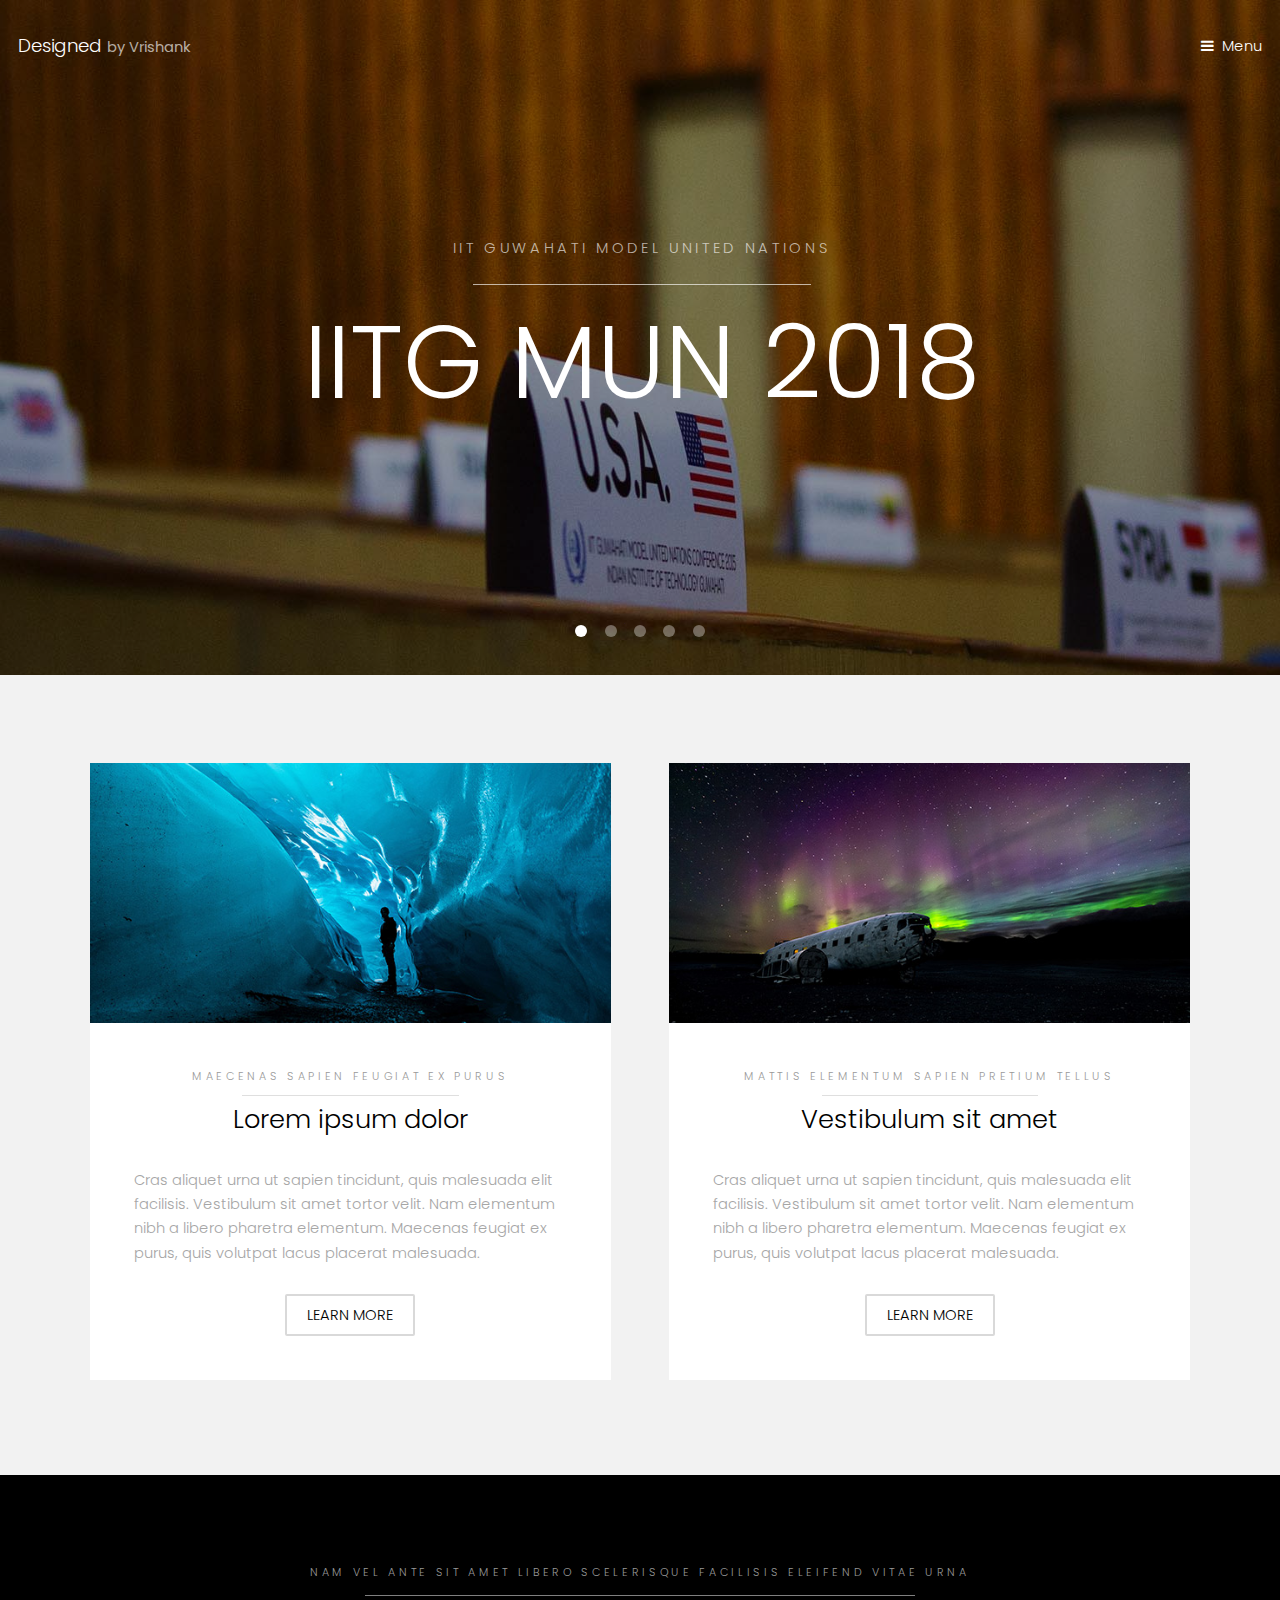
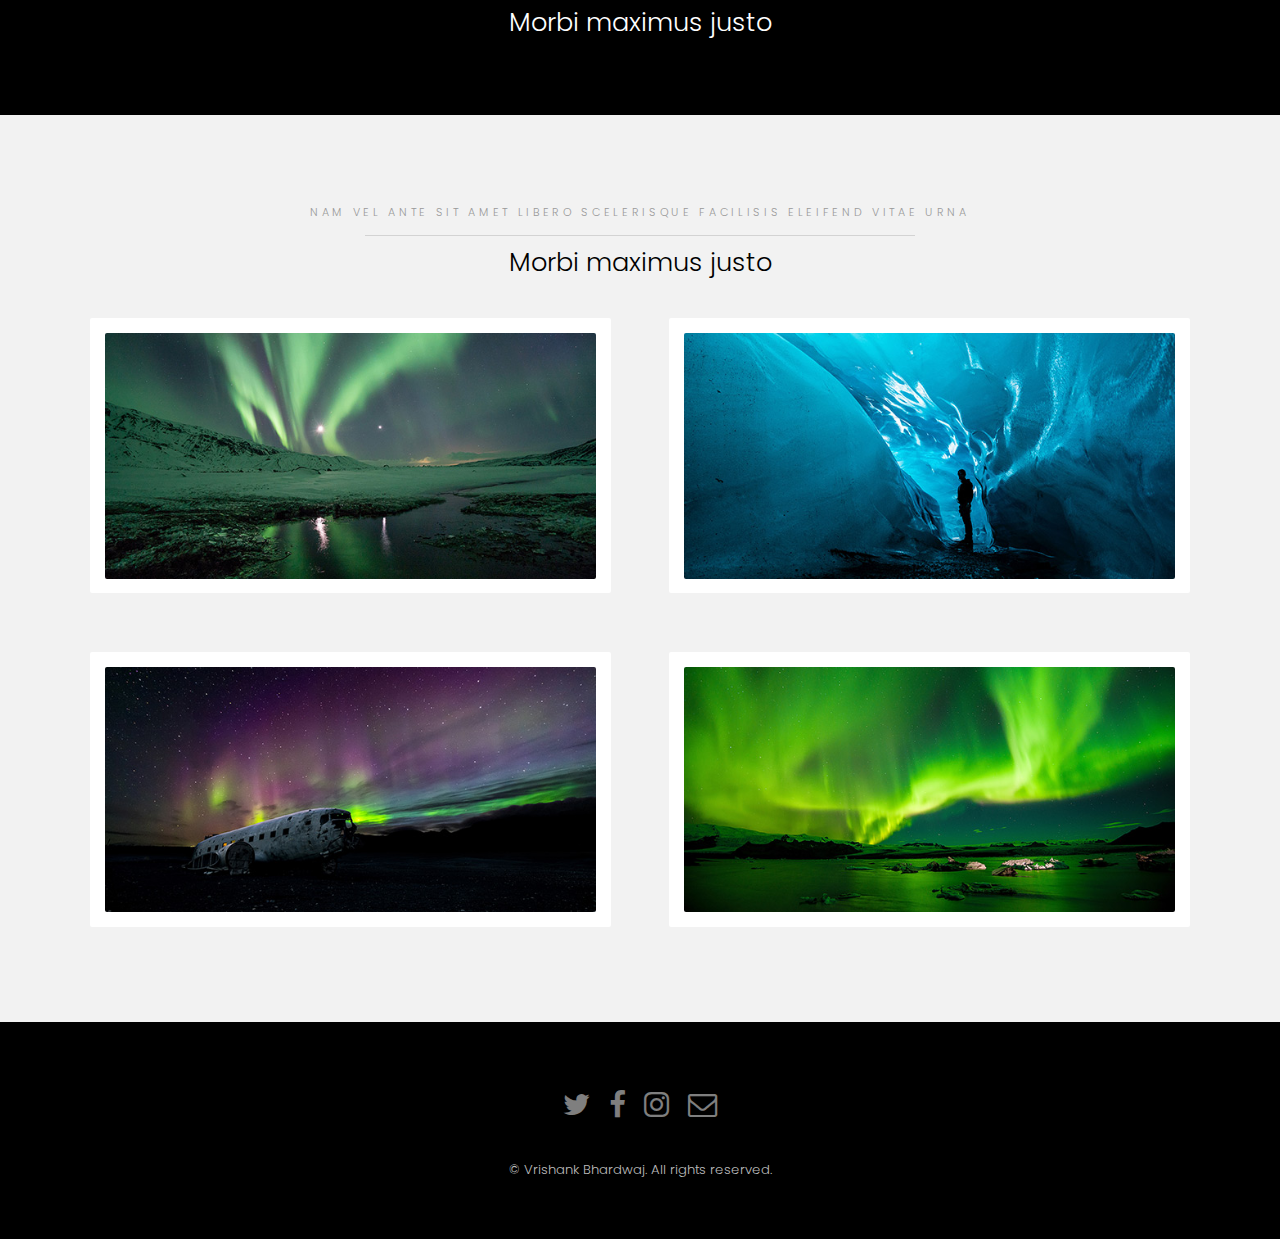
==== index.html @ 45e10567 "Added files" ====
<!DOCTYPE HTML>
<!--
	Hielo by TEMPLATED
	templated.co @templatedco
	Released for free under the Creative Commons Attribution 3.0 license (templated.co/license)
-->
<html>
	<head>
		<title>IITG MUN</title>
		<meta charset="utf-8" />
		<meta name="viewport" content="width=device-width, initial-scale=1" />
		<link rel="stylesheet" href="assets/css/main.css" />
	</head>
	<body>

		<!-- Header -->
			<header id="header" class="alt">
				<div class="logo"><a href="index.html">Designed <span>by Vrishank</span></a></div>
				<a href="#menu">Menu</a>
			</header>

		<!-- Nav -->
			<nav id="menu">
				<ul class="links">
					<li><a href="index.html">Home</a></li>
					<li><a href="generic.html">Generic</a></li>
					<li><a href="elements.html">Elements</a></li>
				</ul>
			</nav>

		<!-- Banner -->
			<section class="banner full">
				<article>
					<img src="images/slide01.jpg" alt="" />
					<div class="inner">
						<header>
							<p>IIT Guwahati Model United Nations</p>
							<h2>IITG MUN 2018</h2>
						</header>
					</div>
				</article>
				<article>
					<img src="images/slide02.jpg" alt="" />
					<div class="inner">
						<header>
							<p>IIT Guwahati Model United Nations</p>
							<h2>IITG MUN 2018</h2>
						</header>
					</div>
				</article>
				<article>
					<img src="images/slide03.jpg"  alt="" />
					<div class="inner">
						<header>
							<p>IIT Guwahati Model United Nations</p>
							<h2>IITG MUN 2018</h2>
						</header>
					</div>
				</article>
				<article>
					<img src="images/slide04.jpg"  alt="" />
					<div class="inner">
						<header>
							<p>IIT Guwahati Model United Nations</p>
							<h2>IITG MUN 2018</h2>
						</header>
					</div>
				</article>
				<article>
					<img src="images/slide05.jpg"  alt="" />
					<div class="inner">
						<header>
							<p>IIT Guwahati Model United Nations</p>
							<h2>IITG MUN 2018</h2>
						</header>
					</div>
				</article>
			</section>

		<!-- One -->
			<section id="one" class="wrapper style2">
				<div class="inner">
					<div class="grid-style">

						<div>
							<div class="box">
								<div class="image fit">
									<img src="images/pic02.jpg" alt="" />
								</div>
								<div class="content">
									<header class="align-center">
										<p>maecenas sapien feugiat ex purus</p>
										<h2>Lorem ipsum dolor</h2>
									</header>
									<p> Cras aliquet urna ut sapien tincidunt, quis malesuada elit facilisis. Vestibulum sit amet tortor velit. Nam elementum nibh a libero pharetra elementum. Maecenas feugiat ex purus, quis volutpat lacus placerat malesuada.</p>
									<footer class="align-center">
										<a href="#" class="button alt">Learn More</a>
									</footer>
								</div>
							</div>
						</div>

						<div>
							<div class="box">
								<div class="image fit">
									<img src="images/pic03.jpg" alt="" />
								</div>
								<div class="content">
									<header class="align-center">
										<p>mattis elementum sapien pretium tellus</p>
										<h2>Vestibulum sit amet</h2>
									</header>
									<p> Cras aliquet urna ut sapien tincidunt, quis malesuada elit facilisis. Vestibulum sit amet tortor velit. Nam elementum nibh a libero pharetra elementum. Maecenas feugiat ex purus, quis volutpat lacus placerat malesuada.</p>
									<footer class="align-center">
										<a href="#" class="button alt">Learn More</a>
									</footer>
								</div>
							</div>
						</div>

					</div>
				</div>
			</section>

		<!-- Two -->
			<section id="two" class="wrapper style3">
				<div class="inner">
					<header class="align-center">
						<p>Nam vel ante sit amet libero scelerisque facilisis eleifend vitae urna</p>
						<h2>Morbi maximus justo</h2>
					</header>
				</div>
			</section>

		<!-- Three -->
			<section id="three" class="wrapper style2">
				<div class="inner">
					<header class="align-center">
						<p class="special">Nam vel ante sit amet libero scelerisque facilisis eleifend vitae urna</p>
						<h2>Morbi maximus justo</h2>
					</header>
					<div class="gallery">
						<div>
							<div class="image fit">
								<a href="#"><img src="images/pic01.jpg" alt="" /></a>
							</div>
						</div>
						<div>
							<div class="image fit">
								<a href="#"><img src="images/pic02.jpg" alt="" /></a>
							</div>
						</div>
						<div>
							<div class="image fit">
								<a href="#"><img src="images/pic03.jpg" alt="" /></a>
							</div>
						</div>
						<div>
							<div class="image fit">
								<a href="#"><img src="images/pic04.jpg" alt="" /></a>
							</div>
						</div>
					</div>
				</div>
			</section>


		<!-- Footer -->
			<footer id="footer">
				<div class="container">
					<ul class="icons">
						<li><a href="#" class="icon fa-twitter"><span class="label">Twitter</span></a></li>
						<li><a href="#" class="icon fa-facebook"><span class="label">Facebook</span></a></li>
						<li><a href="#" class="icon fa-instagram"><span class="label">Instagram</span></a></li>
						<li><a href="#" class="icon fa-envelope-o"><span class="label">Email</span></a></li>
					</ul>
				</div>
				<div class="copyright">
					&copy; Vrishank Bhardwaj. All rights reserved.
				</div>
			</footer>

		<!-- Scripts -->
			<script src="assets/js/jquery.min.js"></script>
			<script src="assets/js/jquery.scrollex.min.js"></script>
			<script src="assets/js/skel.min.js"></script>
			<script src="assets/js/util.js"></script>
			<script src="assets/js/main.js"></script>

	</body>
</html>
---- assets/css/main.css ----
@charset "UTF-8";
@import url(font-awesome.min.css);
@import url("https://fonts.googleapis.com/css?family=Poppins:300,400,500,600,700");

/*
	Hielo by TEMPLATED
	templated.co @templatedco
	Released for free under the Creative Commons Attribution 3.0 license (templated.co/license)
*/

/* Reset */

	html, body, div, span, applet, object, iframe, h1, h2, h3, h4, h5, h6, p, blockquote, pre, a, abbr, acronym, address, big, cite, code, del, dfn, em, img, ins, kbd, q, s, samp, small, strike, strong, sub, sup, tt, var, b, u, i, center, dl, dt, dd, ol, ul, li, fieldset, form, label, legend, table, caption, tbody, tfoot, thead, tr, th, td, article, aside, canvas, details, embed, figure, figcaption, footer, header, hgroup, menu, nav, output, ruby, section, summary, time, mark, audio, video {
		margin: 0;
		padding: 0;
		border: 0;
		font-size: 100%;
		font: inherit;
		vertical-align: baseline;
	}

	article, aside, details, figcaption, figure, footer, header, hgroup, menu, nav, section {
		display: block;
	}

	body {
		line-height: 1;
	}

	ol, ul {
		list-style: none;
	}

	blockquote, q {
		quotes: none;
	}

	blockquote:before, blockquote:after, q:before, q:after {
		content: '';
		content: none;
	}

	table {
		border-collapse: collapse;
		border-spacing: 0;
	}

	body {
		-webkit-text-size-adjust: none;
	}

/* Box Model */

	*, *:before, *:after {
		-moz-box-sizing: border-box;
		-webkit-box-sizing: border-box;
		box-sizing: border-box;
	}

/* Containers */

	.container {
		margin-left: auto;
		margin-right: auto;
	}

	.container.\31 25\25 {
		width: 100%;
		max-width: 100rem;
		min-width: 80rem;
	}

	.container.\37 5\25 {
		width: 60rem;
	}

	.container.\35 0\25 {
		width: 40rem;
	}

	.container.\32 5\25 {
		width: 20rem;
	}

	.container {
		width: 80rem;
	}

	@media screen and (max-width: 1680px) {

		.container.\31 25\25 {
			width: 100%;
			max-width: 100rem;
			min-width: 80rem;
		}

		.container.\37 5\25 {
			width: 60rem;
		}

		.container.\35 0\25 {
			width: 40rem;
		}

		.container.\32 5\25 {
			width: 20rem;
		}

		.container {
			width: 80rem;
		}

	}

	@media screen and (max-width: 1280px) {

		.container.\31 25\25 {
			width: 100%;
			max-width: 81.25rem;
			min-width: 65rem;
		}

		.container.\37 5\25 {
			width: 48.75rem;
		}

		.container.\35 0\25 {
			width: 32.5rem;
		}

		.container.\32 5\25 {
			width: 16.25rem;
		}

		.container {
			width: 65rem;
		}

	}

	@media screen and (max-width: 980px) {

		.container.\31 25\25 {
			width: 100%;
			max-width: 112.5%;
			min-width: 90%;
		}

		.container.\37 5\25 {
			width: 67.5%;
		}

		.container.\35 0\25 {
			width: 45%;
		}

		.container.\32 5\25 {
			width: 22.5%;
		}

		.container {
			width: 90%;
		}

	}

	@media screen and (max-width: 736px) {

		.container.\31 25\25 {
			width: 100%;
			max-width: 112.5%;
			min-width: 90%;
		}

		.container.\37 5\25 {
			width: 67.5%;
		}

		.container.\35 0\25 {
			width: 45%;
		}

		.container.\32 5\25 {
			width: 22.5%;
		}

		.container {
			width: 90% !important;
		}

	}

	@media screen and (max-width: 480px) {

		.container.\31 25\25 {
			width: 100%;
			max-width: 112.5%;
			min-width: 90%;
		}

		.container.\37 5\25 {
			width: 67.5%;
		}

		.container.\35 0\25 {
			width: 45%;
		}

		.container.\32 5\25 {
			width: 22.5%;
		}

		.container {
			width: 90% !important;
		}

	}

/* Grid */

	.row {
		border-bottom: solid 1px transparent;
		-moz-box-sizing: border-box;
		-webkit-box-sizing: border-box;
		box-sizing: border-box;
	}

	.row > * {
		float: left;
		-moz-box-sizing: border-box;
		-webkit-box-sizing: border-box;
		box-sizing: border-box;
	}

	.row:after, .row:before {
		content: '';
		display: block;
		clear: both;
		height: 0;
	}

	.row.uniform > * > :first-child {
		margin-top: 0;
	}

	.row.uniform > * > :last-child {
		margin-bottom: 0;
	}

	.row.\30 \25 > * {
		padding: 0 0 0 0rem;
	}

	.row.\30 \25 {
		margin: 0 0 -1px 0rem;
	}

	.row.uniform.\30 \25 > * {
		padding: 0rem 0 0 0rem;
	}

	.row.uniform.\30 \25 {
		margin: 0rem 0 -1px 0rem;
	}

	.row > * {
		padding: 0 0 0 2rem;
	}

	.row {
		margin: 0 0 -1px -2rem;
	}

	.row.uniform > * {
		padding: 2rem 0 0 2rem;
	}

	.row.uniform {
		margin: -2rem 0 -1px -2rem;
	}

	.row.\32 00\25 > * {
		padding: 0 0 0 4rem;
	}

	.row.\32 00\25 {
		margin: 0 0 -1px -4rem;
	}

	.row.uniform.\32 00\25 > * {
		padding: 4rem 0 0 4rem;
	}

	.row.uniform.\32 00\25 {
		margin: -4rem 0 -1px -4rem;
	}

	.row.\31 50\25 > * {
		padding: 0 0 0 3rem;
	}

	.row.\31 50\25 {
		margin: 0 0 -1px -3rem;
	}

	.row.uniform.\31 50\25 > * {
		padding: 3rem 0 0 3rem;
	}

	.row.uniform.\31 50\25 {
		margin: -3rem 0 -1px -3rem;
	}

	.row.\35 0\25 > * {
		padding: 0 0 0 1rem;
	}

	.row.\35 0\25 {
		margin: 0 0 -1px -1rem;
	}

	.row.uniform.\35 0\25 > * {
		padding: 1rem 0 0 1rem;
	}

	.row.uniform.\35 0\25 {
		margin: -1rem 0 -1px -1rem;
	}

	.row.\32 5\25 > * {
		padding: 0 0 0 0.5rem;
	}

	.row.\32 5\25 {
		margin: 0 0 -1px -0.5rem;
	}

	.row.uniform.\32 5\25 > * {
		padding: 0.5rem 0 0 0.5rem;
	}

	.row.uniform.\32 5\25 {
		margin: -0.5rem 0 -1px -0.5rem;
	}

	.\31 2u, .\31 2u\24 {
		width: 100%;
		clear: none;
		margin-left: 0;
	}

	.\31 1u, .\31 1u\24 {
		width: 91.6666666667%;
		clear: none;
		margin-left: 0;
	}

	.\31 0u, .\31 0u\24 {
		width: 83.3333333333%;
		clear: none;
		margin-left: 0;
	}

	.\39 u, .\39 u\24 {
		width: 75%;
		clear: none;
		margin-left: 0;
	}

	.\38 u, .\38 u\24 {
		width: 66.6666666667%;
		clear: none;
		margin-left: 0;
	}

	.\37 u, .\37 u\24 {
		width: 58.3333333333%;
		clear: none;
		margin-left: 0;
	}

	.\36 u, .\36 u\24 {
		width: 50%;
		clear: none;
		margin-left: 0;
	}

	.\35 u, .\35 u\24 {
		width: 41.6666666667%;
		clear: none;
		margin-left: 0;
	}

	.\34 u, .\34 u\24 {
		width: 33.3333333333%;
		clear: none;
		margin-left: 0;
	}

	.\33 u, .\33 u\24 {
		width: 25%;
		clear: none;
		margin-left: 0;
	}

	.\32 u, .\32 u\24 {
		width: 16.6666666667%;
		clear: none;
		margin-left: 0;
	}

	.\31 u, .\31 u\24 {
		width: 8.3333333333%;
		clear: none;
		margin-left: 0;
	}

	.\31 2u\24 + *,
	.\31 1u\24 + *,
	.\31 0u\24 + *,
	.\39 u\24 + *,
	.\38 u\24 + *,
	.\37 u\24 + *,
	.\36 u\24 + *,
	.\35 u\24 + *,
	.\34 u\24 + *,
	.\33 u\24 + *,
	.\32 u\24 + *,
	.\31 u\24 + * {
		clear: left;
	}

	.\-11u {
		margin-left: 91.66667%;
	}

	.\-10u {
		margin-left: 83.33333%;
	}

	.\-9u {
		margin-left: 75%;
	}

	.\-8u {
		margin-left: 66.66667%;
	}

	.\-7u {
		margin-left: 58.33333%;
	}

	.\-6u {
		margin-left: 50%;
	}

	.\-5u {
		margin-left: 41.66667%;
	}

	.\-4u {
		margin-left: 33.33333%;
	}

	.\-3u {
		margin-left: 25%;
	}

	.\-2u {
		margin-left: 16.66667%;
	}

	.\-1u {
		margin-left: 8.33333%;
	}

	@media screen and (max-width: 1680px) {

		.row > * {
			padding: 0 0 0 2rem;
		}

		.row {
			margin: 0 0 -1px -2rem;
		}

		.row.uniform > * {
			padding: 2rem 0 0 2rem;
		}

		.row.uniform {
			margin: -2rem 0 -1px -2rem;
		}

		.row.\32 00\25 > * {
			padding: 0 0 0 4rem;
		}

		.row.\32 00\25 {
			margin: 0 0 -1px -4rem;
		}

		.row.uniform.\32 00\25 > * {
			padding: 4rem 0 0 4rem;
		}

		.row.uniform.\32 00\25 {
			margin: -4rem 0 -1px -4rem;
		}

		.row.\31 50\25 > * {
			padding: 0 0 0 3rem;
		}

		.row.\31 50\25 {
			margin: 0 0 -1px -3rem;
		}

		.row.uniform.\31 50\25 > * {
			padding: 3rem 0 0 3rem;
		}

		.row.uniform.\31 50\25 {
			margin: -3rem 0 -1px -3rem;
		}

		.row.\35 0\25 > * {
			padding: 0 0 0 1rem;
		}

		.row.\35 0\25 {
			margin: 0 0 -1px -1rem;
		}

		.row.uniform.\35 0\25 > * {
			padding: 1rem 0 0 1rem;
		}

		.row.uniform.\35 0\25 {
			margin: -1rem 0 -1px -1rem;
		}

		.row.\32 5\25 > * {
			padding: 0 0 0 0.5rem;
		}

		.row.\32 5\25 {
			margin: 0 0 -1px -0.5rem;
		}

		.row.uniform.\32 5\25 > * {
			padding: 0.5rem 0 0 0.5rem;
		}

		.row.uniform.\32 5\25 {
			margin: -0.5rem 0 -1px -0.5rem;
		}

		.\31 2u\28xlarge\29, .\31 2u\24\28xlarge\29 {
			width: 100%;
			clear: none;
			margin-left: 0;
		}

		.\31 1u\28xlarge\29, .\31 1u\24\28xlarge\29 {
			width: 91.6666666667%;
			clear: none;
			margin-left: 0;
		}

		.\31 0u\28xlarge\29, .\31 0u\24\28xlarge\29 {
			width: 83.3333333333%;
			clear: none;
			margin-left: 0;
		}

		.\39 u\28xlarge\29, .\39 u\24\28xlarge\29 {
			width: 75%;
			clear: none;
			margin-left: 0;
		}

		.\38 u\28xlarge\29, .\38 u\24\28xlarge\29 {
			width: 66.6666666667%;
			clear: none;
			margin-left: 0;
		}

		.\37 u\28xlarge\29, .\37 u\24\28xlarge\29 {
			width: 58.3333333333%;
			clear: none;
			margin-left: 0;
		}

		.\36 u\28xlarge\29, .\36 u\24\28xlarge\29 {
			width: 50%;
			clear: none;
			margin-left: 0;
		}

		.\35 u\28xlarge\29, .\35 u\24\28xlarge\29 {
			width: 41.6666666667%;
			clear: none;
			margin-left: 0;
		}

		.\34 u\28xlarge\29, .\34 u\24\28xlarge\29 {
			width: 33.3333333333%;
			clear: none;
			margin-left: 0;
		}

		.\33 u\28xlarge\29, .\33 u\24\28xlarge\29 {
			width: 25%;
			clear: none;
			margin-left: 0;
		}

		.\32 u\28xlarge\29, .\32 u\24\28xlarge\29 {
			width: 16.6666666667%;
			clear: none;
			margin-left: 0;
		}

		.\31 u\28xlarge\29, .\31 u\24\28xlarge\29 {
			width: 8.3333333333%;
			clear: none;
			margin-left: 0;
		}

		.\31 2u\24\28xlarge\29 + *,
		.\31 1u\24\28xlarge\29 + *,
		.\31 0u\24\28xlarge\29 + *,
		.\39 u\24\28xlarge\29 + *,
		.\38 u\24\28xlarge\29 + *,
		.\37 u\24\28xlarge\29 + *,
		.\36 u\24\28xlarge\29 + *,
		.\35 u\24\28xlarge\29 + *,
		.\34 u\24\28xlarge\29 + *,
		.\33 u\24\28xlarge\29 + *,
		.\32 u\24\28xlarge\29 + *,
		.\31 u\24\28xlarge\29 + * {
			clear: left;
		}

		.\-11u\28xlarge\29 {
			margin-left: 91.66667%;
		}

		.\-10u\28xlarge\29 {
			margin-left: 83.33333%;
		}

		.\-9u\28xlarge\29 {
			margin-left: 75%;
		}

		.\-8u\28xlarge\29 {
			margin-left: 66.66667%;
		}

		.\-7u\28xlarge\29 {
			margin-left: 58.33333%;
		}

		.\-6u\28xlarge\29 {
			margin-left: 50%;
		}

		.\-5u\28xlarge\29 {
			margin-left: 41.66667%;
		}

		.\-4u\28xlarge\29 {
			margin-left: 33.33333%;
		}

		.\-3u\28xlarge\29 {
			margin-left: 25%;
		}

		.\-2u\28xlarge\29 {
			margin-left: 16.66667%;
		}

		.\-1u\28xlarge\29 {
			margin-left: 8.33333%;
		}

	}

	@media screen and (max-width: 1280px) {

		.row > * {
			padding: 0 0 0 1.5rem;
		}

		.row {
			margin: 0 0 -1px -1.5rem;
		}

		.row.uniform > * {
			padding: 1.5rem 0 0 1.5rem;
		}

		.row.uniform {
			margin: -1.5rem 0 -1px -1.5rem;
		}

		.row.\32 00\25 > * {
			padding: 0 0 0 3rem;
		}

		.row.\32 00\25 {
			margin: 0 0 -1px -3rem;
		}

		.row.uniform.\32 00\25 > * {
			padding: 3rem 0 0 3rem;
		}

		.row.uniform.\32 00\25 {
			margin: -3rem 0 -1px -3rem;
		}

		.row.\31 50\25 > * {
			padding: 0 0 0 2.25rem;
		}

		.row.\31 50\25 {
			margin: 0 0 -1px -2.25rem;
		}

		.row.uniform.\31 50\25 > * {
			padding: 2.25rem 0 0 2.25rem;
		}

		.row.uniform.\31 50\25 {
			margin: -2.25rem 0 -1px -2.25rem;
		}

		.row.\35 0\25 > * {
			padding: 0 0 0 0.75rem;
		}

		.row.\35 0\25 {
			margin: 0 0 -1px -0.75rem;
		}

		.row.uniform.\35 0\25 > * {
			padding: 0.75rem 0 0 0.75rem;
		}

		.row.uniform.\35 0\25 {
			margin: -0.75rem 0 -1px -0.75rem;
		}

		.row.\32 5\25 > * {
			padding: 0 0 0 0.375rem;
		}

		.row.\32 5\25 {
			margin: 0 0 -1px -0.375rem;
		}

		.row.uniform.\32 5\25 > * {
			padding: 0.375rem 0 0 0.375rem;
		}

		.row.uniform.\32 5\25 {
			margin: -0.375rem 0 -1px -0.375rem;
		}

		.\31 2u\28large\29, .\31 2u\24\28large\29 {
			width: 100%;
			clear: none;
			margin-left: 0;
		}

		.\31 1u\28large\29, .\31 1u\24\28large\29 {
			width: 91.6666666667%;
			clear: none;
			margin-left: 0;
		}

		.\31 0u\28large\29, .\31 0u\24\28large\29 {
			width: 83.3333333333%;
			clear: none;
			margin-left: 0;
		}

		.\39 u\28large\29, .\39 u\24\28large\29 {
			width: 75%;
			clear: none;
			margin-left: 0;
		}

		.\38 u\28large\29, .\38 u\24\28large\29 {
			width: 66.6666666667%;
			clear: none;
			margin-left: 0;
		}

		.\37 u\28large\29, .\37 u\24\28large\29 {
			width: 58.3333333333%;
			clear: none;
			margin-left: 0;
		}

		.\36 u\28large\29, .\36 u\24\28large\29 {
			width: 50%;
			clear: none;
			margin-left: 0;
		}

		.\35 u\28large\29, .\35 u\24\28large\29 {
			width: 41.6666666667%;
			clear: none;
			margin-left: 0;
		}

		.\34 u\28large\29, .\34 u\24\28large\29 {
			width: 33.3333333333%;
			clear: none;
			margin-left: 0;
		}

		.\33 u\28large\29, .\33 u\24\28large\29 {
			width: 25%;
			clear: none;
			margin-left: 0;
		}

		.\32 u\28large\29, .\32 u\24\28large\29 {
			width: 16.6666666667%;
			clear: none;
			margin-left: 0;
		}

		.\31 u\28large\29, .\31 u\24\28large\29 {
			width: 8.3333333333%;
			clear: none;
			margin-left: 0;
		}

		.\31 2u\24\28large\29 + *,
		.\31 1u\24\28large\29 + *,
		.\31 0u\24\28large\29 + *,
		.\39 u\24\28large\29 + *,
		.\38 u\24\28large\29 + *,
		.\37 u\24\28large\29 + *,
		.\36 u\24\28large\29 + *,
		.\35 u\24\28large\29 + *,
		.\34 u\24\28large\29 + *,
		.\33 u\24\28large\29 + *,
		.\32 u\24\28large\29 + *,
		.\31 u\24\28large\29 + * {
			clear: left;
		}

		.\-11u\28large\29 {
			margin-left: 91.66667%;
		}

		.\-10u\28large\29 {
			margin-left: 83.33333%;
		}

		.\-9u\28large\29 {
			margin-left: 75%;
		}

		.\-8u\28large\29 {
			margin-left: 66.66667%;
		}

		.\-7u\28large\29 {
			margin-left: 58.33333%;
		}

		.\-6u\28large\29 {
			margin-left: 50%;
		}

		.\-5u\28large\29 {
			margin-left: 41.66667%;
		}

		.\-4u\28large\29 {
			margin-left: 33.33333%;
		}

		.\-3u\28large\29 {
			margin-left: 25%;
		}

		.\-2u\28large\29 {
			margin-left: 16.66667%;
		}

		.\-1u\28large\29 {
			margin-left: 8.33333%;
		}

	}

	@media screen and (max-width: 980px) {

		.row > * {
			padding: 0 0 0 1.5rem;
		}

		.row {
			margin: 0 0 -1px -1.5rem;
		}

		.row.uniform > * {
			padding: 1.5rem 0 0 1.5rem;
		}

		.row.uniform {
			margin: -1.5rem 0 -1px -1.5rem;
		}

		.row.\32 00\25 > * {
			padding: 0 0 0 3rem;
		}

		.row.\32 00\25 {
			margin: 0 0 -1px -3rem;
		}

		.row.uniform.\32 00\25 > * {
			padding: 3rem 0 0 3rem;
		}

		.row.uniform.\32 00\25 {
			margin: -3rem 0 -1px -3rem;
		}

		.row.\31 50\25 > * {
			padding: 0 0 0 2.25rem;
		}

		.row.\31 50\25 {
			margin: 0 0 -1px -2.25rem;
		}

		.row.uniform.\31 50\25 > * {
			padding: 2.25rem 0 0 2.25rem;
		}

		.row.uniform.\31 50\25 {
			margin: -2.25rem 0 -1px -2.25rem;
		}

		.row.\35 0\25 > * {
			padding: 0 0 0 0.75rem;
		}

		.row.\35 0\25 {
			margin: 0 0 -1px -0.75rem;
		}

		.row.uniform.\35 0\25 > * {
			padding: 0.75rem 0 0 0.75rem;
		}

		.row.uniform.\35 0\25 {
			margin: -0.75rem 0 -1px -0.75rem;
		}

		.row.\32 5\25 > * {
			padding: 0 0 0 0.375rem;
		}

		.row.\32 5\25 {
			margin: 0 0 -1px -0.375rem;
		}

		.row.uniform.\32 5\25 > * {
			padding: 0.375rem 0 0 0.375rem;
		}

		.row.uniform.\32 5\25 {
			margin: -0.375rem 0 -1px -0.375rem;
		}

		.\31 2u\28medium\29, .\31 2u\24\28medium\29 {
			width: 100%;
			clear: none;
			margin-left: 0;
		}

		.\31 1u\28medium\29, .\31 1u\24\28medium\29 {
			width: 91.6666666667%;
			clear: none;
			margin-left: 0;
		}

		.\31 0u\28medium\29, .\31 0u\24\28medium\29 {
			width: 83.3333333333%;
			clear: none;
			margin-left: 0;
		}

		.\39 u\28medium\29, .\39 u\24\28medium\29 {
			width: 75%;
			clear: none;
			margin-left: 0;
		}

		.\38 u\28medium\29, .\38 u\24\28medium\29 {
			width: 66.6666666667%;
			clear: none;
			margin-left: 0;
		}

		.\37 u\28medium\29, .\37 u\24\28medium\29 {
			width: 58.3333333333%;
			clear: none;
			margin-left: 0;
		}

		.\36 u\28medium\29, .\36 u\24\28medium\29 {
			width: 50%;
			clear: none;
			margin-left: 0;
		}

		.\35 u\28medium\29, .\35 u\24\28medium\29 {
			width: 41.6666666667%;
			clear: none;
			margin-left: 0;
		}

		.\34 u\28medium\29, .\34 u\24\28medium\29 {
			width: 33.3333333333%;
			clear: none;
			margin-left: 0;
		}

		.\33 u\28medium\29, .\33 u\24\28medium\29 {
			width: 25%;
			clear: none;
			margin-left: 0;
		}

		.\32 u\28medium\29, .\32 u\24\28medium\29 {
			width: 16.6666666667%;
			clear: none;
			margin-left: 0;
		}

		.\31 u\28medium\29, .\31 u\24\28medium\29 {
			width: 8.3333333333%;
			clear: none;
			margin-left: 0;
		}

		.\31 2u\24\28medium\29 + *,
		.\31 1u\24\28medium\29 + *,
		.\31 0u\24\28medium\29 + *,
		.\39 u\24\28medium\29 + *,
		.\38 u\24\28medium\29 + *,
		.\37 u\24\28medium\29 + *,
		.\36 u\24\28medium\29 + *,
		.\35 u\24\28medium\29 + *,
		.\34 u\24\28medium\29 + *,
		.\33 u\24\28medium\29 + *,
		.\32 u\24\28medium\29 + *,
		.\31 u\24\28medium\29 + * {
			clear: left;
		}

		.\-11u\28medium\29 {
			margin-left: 91.66667%;
		}

		.\-10u\28medium\29 {
			margin-left: 83.33333%;
		}

		.\-9u\28medium\29 {
			margin-left: 75%;
		}

		.\-8u\28medium\29 {
			margin-left: 66.66667%;
		}

		.\-7u\28medium\29 {
			margin-left: 58.33333%;
		}

		.\-6u\28medium\29 {
			margin-left: 50%;
		}

		.\-5u\28medium\29 {
			margin-left: 41.66667%;
		}

		.\-4u\28medium\29 {
			margin-left: 33.33333%;
		}

		.\-3u\28medium\29 {
			margin-left: 25%;
		}

		.\-2u\28medium\29 {
			margin-left: 16.66667%;
		}

		.\-1u\28medium\29 {
			margin-left: 8.33333%;
		}

	}

	@media screen and (max-width: 736px) {

		.row > * {
			padding: 0 0 0 1.25rem;
		}

		.row {
			margin: 0 0 -1px -1.25rem;
		}

		.row.uniform > * {
			padding: 1.25rem 0 0 1.25rem;
		}

		.row.uniform {
			margin: -1.25rem 0 -1px -1.25rem;
		}

		.row.\32 00\25 > * {
			padding: 0 0 0 2.5rem;
		}

		.row.\32 00\25 {
			margin: 0 0 -1px -2.5rem;
		}

		.row.uniform.\32 00\25 > * {
			padding: 2.5rem 0 0 2.5rem;
		}

		.row.uniform.\32 00\25 {
			margin: -2.5rem 0 -1px -2.5rem;
		}

		.row.\31 50\25 > * {
			padding: 0 0 0 1.875rem;
		}

		.row.\31 50\25 {
			margin: 0 0 -1px -1.875rem;
		}

		.row.uniform.\31 50\25 > * {
			padding: 1.875rem 0 0 1.875rem;
		}

		.row.uniform.\31 50\25 {
			margin: -1.875rem 0 -1px -1.875rem;
		}

		.row.\35 0\25 > * {
			padding: 0 0 0 0.625rem;
		}

		.row.\35 0\25 {
			margin: 0 0 -1px -0.625rem;
		}

		.row.uniform.\35 0\25 > * {
			padding: 0.625rem 0 0 0.625rem;
		}

		.row.uniform.\35 0\25 {
			margin: -0.625rem 0 -1px -0.625rem;
		}

		.row.\32 5\25 > * {
			padding: 0 0 0 0.3125rem;
		}

		.row.\32 5\25 {
			margin: 0 0 -1px -0.3125rem;
		}

		.row.uniform.\32 5\25 > * {
			padding: 0.3125rem 0 0 0.3125rem;
		}

		.row.uniform.\32 5\25 {
			margin: -0.3125rem 0 -1px -0.3125rem;
		}

		.\31 2u\28small\29, .\31 2u\24\28small\29 {
			width: 100%;
			clear: none;
			margin-left: 0;
		}

		.\31 1u\28small\29, .\31 1u\24\28small\29 {
			width: 91.6666666667%;
			clear: none;
			margin-left: 0;
		}

		.\31 0u\28small\29, .\31 0u\24\28small\29 {
			width: 83.3333333333%;
			clear: none;
			margin-left: 0;
		}

		.\39 u\28small\29, .\39 u\24\28small\29 {
			width: 75%;
			clear: none;
			margin-left: 0;
		}

		.\38 u\28small\29, .\38 u\24\28small\29 {
			width: 66.6666666667%;
			clear: none;
			margin-left: 0;
		}

		.\37 u\28small\29, .\37 u\24\28small\29 {
			width: 58.3333333333%;
			clear: none;
			margin-left: 0;
		}

		.\36 u\28small\29, .\36 u\24\28small\29 {
			width: 50%;
			clear: none;
			margin-left: 0;
		}

		.\35 u\28small\29, .\35 u\24\28small\29 {
			width: 41.6666666667%;
			clear: none;
			margin-left: 0;
		}

		.\34 u\28small\29, .\34 u\24\28small\29 {
			width: 33.3333333333%;
			clear: none;
			margin-left: 0;
		}

		.\33 u\28small\29, .\33 u\24\28small\29 {
			width: 25%;
			clear: none;
			margin-left: 0;
		}

		.\32 u\28small\29, .\32 u\24\28small\29 {
			width: 16.6666666667%;
			clear: none;
			margin-left: 0;
		}

		.\31 u\28small\29, .\31 u\24\28small\29 {
			width: 8.3333333333%;
			clear: none;
			margin-left: 0;
		}

		.\31 2u\24\28small\29 + *,
		.\31 1u\24\28small\29 + *,
		.\31 0u\24\28small\29 + *,
		.\39 u\24\28small\29 + *,
		.\38 u\24\28small\29 + *,
		.\37 u\24\28small\29 + *,
		.\36 u\24\28small\29 + *,
		.\35 u\24\28small\29 + *,
		.\34 u\24\28small\29 + *,
		.\33 u\24\28small\29 + *,
		.\32 u\24\28small\29 + *,
		.\31 u\24\28small\29 + * {
			clear: left;
		}

		.\-11u\28small\29 {
			margin-left: 91.66667%;
		}

		.\-10u\28small\29 {
			margin-left: 83.33333%;
		}

		.\-9u\28small\29 {
			margin-left: 75%;
		}

		.\-8u\28small\29 {
			margin-left: 66.66667%;
		}

		.\-7u\28small\29 {
			margin-left: 58.33333%;
		}

		.\-6u\28small\29 {
			margin-left: 50%;
		}

		.\-5u\28small\29 {
			margin-left: 41.66667%;
		}

		.\-4u\28small\29 {
			margin-left: 33.33333%;
		}

		.\-3u\28small\29 {
			margin-left: 25%;
		}

		.\-2u\28small\29 {
			margin-left: 16.66667%;
		}

		.\-1u\28small\29 {
			margin-left: 8.33333%;
		}

	}

	@media screen and (max-width: 480px) {

		.row > * {
			padding: 0 0 0 1.25rem;
		}

		.row {
			margin: 0 0 -1px -1.25rem;
		}

		.row.uniform > * {
			padding: 1.25rem 0 0 1.25rem;
		}

		.row.uniform {
			margin: -1.25rem 0 -1px -1.25rem;
		}

		.row.\32 00\25 > * {
			padding: 0 0 0 2.5rem;
		}

		.row.\32 00\25 {
			margin: 0 0 -1px -2.5rem;
		}

		.row.uniform.\32 00\25 > * {
			padding: 2.5rem 0 0 2.5rem;
		}

		.row.uniform.\32 00\25 {
			margin: -2.5rem 0 -1px -2.5rem;
		}

		.row.\31 50\25 > * {
			padding: 0 0 0 1.875rem;
		}

		.row.\31 50\25 {
			margin: 0 0 -1px -1.875rem;
		}

		.row.uniform.\31 50\25 > * {
			padding: 1.875rem 0 0 1.875rem;
		}

		.row.uniform.\31 50\25 {
			margin: -1.875rem 0 -1px -1.875rem;
		}

		.row.\35 0\25 > * {
			padding: 0 0 0 0.625rem;
		}

		.row.\35 0\25 {
			margin: 0 0 -1px -0.625rem;
		}

		.row.uniform.\35 0\25 > * {
			padding: 0.625rem 0 0 0.625rem;
		}

		.row.uniform.\35 0\25 {
			margin: -0.625rem 0 -1px -0.625rem;
		}

		.row.\32 5\25 > * {
			padding: 0 0 0 0.3125rem;
		}

		.row.\32 5\25 {
			margin: 0 0 -1px -0.3125rem;
		}

		.row.uniform.\32 5\25 > * {
			padding: 0.3125rem 0 0 0.3125rem;
		}

		.row.uniform.\32 5\25 {
			margin: -0.3125rem 0 -1px -0.3125rem;
		}

		.\31 2u\28xsmall\29, .\31 2u\24\28xsmall\29 {
			width: 100%;
			clear: none;
			margin-left: 0;
		}

		.\31 1u\28xsmall\29, .\31 1u\24\28xsmall\29 {
			width: 91.6666666667%;
			clear: none;
			margin-left: 0;
		}

		.\31 0u\28xsmall\29, .\31 0u\24\28xsmall\29 {
			width: 83.3333333333%;
			clear: none;
			margin-left: 0;
		}

		.\39 u\28xsmall\29, .\39 u\24\28xsmall\29 {
			width: 75%;
			clear: none;
			margin-left: 0;
		}

		.\38 u\28xsmall\29, .\38 u\24\28xsmall\29 {
			width: 66.6666666667%;
			clear: none;
			margin-left: 0;
		}

		.\37 u\28xsmall\29, .\37 u\24\28xsmall\29 {
			width: 58.3333333333%;
			clear: none;
			margin-left: 0;
		}

		.\36 u\28xsmall\29, .\36 u\24\28xsmall\29 {
			width: 50%;
			clear: none;
			margin-left: 0;
		}

		.\35 u\28xsmall\29, .\35 u\24\28xsmall\29 {
			width: 41.6666666667%;
			clear: none;
			margin-left: 0;
		}

		.\34 u\28xsmall\29, .\34 u\24\28xsmall\29 {
			width: 33.3333333333%;
			clear: none;
			margin-left: 0;
		}

		.\33 u\28xsmall\29, .\33 u\24\28xsmall\29 {
			width: 25%;
			clear: none;
			margin-left: 0;
		}

		.\32 u\28xsmall\29, .\32 u\24\28xsmall\29 {
			width: 16.6666666667%;
			clear: none;
			margin-left: 0;
		}

		.\31 u\28xsmall\29, .\31 u\24\28xsmall\29 {
			width: 8.3333333333%;
			clear: none;
			margin-left: 0;
		}

		.\31 2u\24\28xsmall\29 + *,
		.\31 1u\24\28xsmall\29 + *,
		.\31 0u\24\28xsmall\29 + *,
		.\39 u\24\28xsmall\29 + *,
		.\38 u\24\28xsmall\29 + *,
		.\37 u\24\28xsmall\29 + *,
		.\36 u\24\28xsmall\29 + *,
		.\35 u\24\28xsmall\29 + *,
		.\34 u\24\28xsmall\29 + *,
		.\33 u\24\28xsmall\29 + *,
		.\32 u\24\28xsmall\29 + *,
		.\31 u\24\28xsmall\29 + * {
			clear: left;
		}

		.\-11u\28xsmall\29 {
			margin-left: 91.66667%;
		}

		.\-10u\28xsmall\29 {
			margin-left: 83.33333%;
		}

		.\-9u\28xsmall\29 {
			margin-left: 75%;
		}

		.\-8u\28xsmall\29 {
			margin-left: 66.66667%;
		}

		.\-7u\28xsmall\29 {
			margin-left: 58.33333%;
		}

		.\-6u\28xsmall\29 {
			margin-left: 50%;
		}

		.\-5u\28xsmall\29 {
			margin-left: 41.66667%;
		}

		.\-4u\28xsmall\29 {
			margin-left: 33.33333%;
		}

		.\-3u\28xsmall\29 {
			margin-left: 25%;
		}

		.\-2u\28xsmall\29 {
			margin-left: 16.66667%;
		}

		.\-1u\28xsmall\29 {
			margin-left: 8.33333%;
		}

	}

/* Basic */

	@-ms-viewport {
		width: device-width;
	}

	body {
		-ms-overflow-style: scrollbar;
	}

	@media screen and (max-width: 480px) {

		html, body {
			min-width: 320px;
		}

	}

	body {
		background: #fff;
	}

		body.is-loading *, body.is-loading *:before, body.is-loading *:after {
			-moz-animation: none !important;
			-webkit-animation: none !important;
			-ms-animation: none !important;
			animation: none !important;
			-moz-transition: none !important;
			-webkit-transition: none !important;
			-ms-transition: none !important;
			transition: none !important;
		}

/* Type */

	html {
		font-size: 13pt;
	}

		@media screen and (max-width: 1680px) {

			html {
				font-size: 11pt;
			}

		}

		@media screen and (max-width: 1280px) {

			html {
				font-size: 11pt;
			}

		}

		@media screen and (max-width: 980px) {

			html {
				font-size: 12pt;
			}

		}

		@media screen and (max-width: 736px) {

			html {
				font-size: 12pt;
			}

		}

		@media screen and (max-width: 480px) {

			html {
				font-size: 12pt;
			}

		}

	body {
		background-color: #fff;
		color: #444;
	}

	body, input, select, textarea {
		font-family: "Poppins", sans-serif;
		font-weight: 300;
		font-size: 1rem;
		line-height: 1.65;
	}

	a {
		text-decoration: underline;
	}

		a:hover {
			text-decoration: none;
		}

	strong, b {
		font-weight: 600;
	}

	em, i {
		font-style: italic;
	}

	p {
		margin: 0 0 2rem 0;
	}

		p.special {
			text-transform: uppercase;
			font-size: .75rem;
			font-weight: 300;
			margin: 0 0 .5rem 0;
			padding: 0 0 1rem 0;
			letter-spacing: .25rem;
		}

			p.special:after {
				content: '';
				position: absolute;
				margin: auto;
				right: 0;
				bottom: 0;
				left: 0;
				width: 50%;
				height: 1px;
				background-color: rgba(0, 0, 0, 0.125);
			}

	h1, h2, h3, h4, h5, h6 {
		font-weight: 300;
		line-height: 1.5;
		margin: 0 0 1rem 0;
	}

		h1 a, h2 a, h3 a, h4 a, h5 a, h6 a {
			color: inherit;
			text-decoration: none;
		}

	h2 {
		font-size: 1.75rem;
	}

	h3 {
		font-size: 1.35rem;
	}

	h4 {
		font-size: 1.1rem;
	}

	h5 {
		font-size: 0.9rem;
	}

	h6 {
		font-size: 0.7rem;
	}

	sub {
		font-size: 0.8rem;
		position: relative;
		top: 0.5rem;
	}

	sup {
		font-size: 0.8rem;
		position: relative;
		top: -0.5rem;
	}

	blockquote {
		border-left: solid 4px;
		font-style: italic;
		margin: 0 0 2rem 0;
		padding: 0.5rem 0 0.5rem 2rem;
	}

	code {
		border-radius: 2px;
		border: solid 1px;
		font-family: "Courier New", monospace;
		font-size: 0.9rem;
		margin: 0 0.25rem;
		padding: 0.25rem 0.65rem;
	}

	pre {
		-webkit-overflow-scrolling: touch;
		font-family: "Courier New", monospace;
		font-size: 0.9rem;
		margin: 0 0 2rem 0;
	}

		pre code {
			display: block;
			line-height: 1.75;
			padding: 1rem 1.5rem;
			overflow-x: auto;
		}

	hr {
		border: 0;
		border-bottom: solid 1px;
		margin: 2rem 0;
	}

		hr.major {
			margin: 3rem 0;
		}

	.align-left {
		text-align: left;
	}

	.align-center {
		text-align: center;
	}

	.align-right {
		text-align: right;
	}

	input, select, textarea {
		color: #555;
	}

	a {
		color: #8a4680;
	}

	strong, b {
		color: #555;
	}

	h1, h2, h3, h4, h5, h6 {
		color: #555;
	}

	blockquote {
		border-left-color: rgba(144, 144, 144, 0.25);
	}

	code {
		background: rgba(144, 144, 144, 0.075);
		border-color: rgba(144, 144, 144, 0.25);
	}

	hr {
		border-bottom-color: rgba(144, 144, 144, 0.25);
	}

/* Box */

	.box {
		margin-bottom: 2rem;
		background: #FFF;
	}

		.box .image.fit {
			margin: 0;
			border-radius: 0;
		}

			.box .image.fit img {
				border-radius: 0;
			}

		.box header h2 {
			margin-bottom: 2rem;
		}

		.box header p {
			text-transform: uppercase;
			font-size: .75rem;
			font-weight: 300;
			margin: 0 0 .25rem 0;
			padding: 0 0 .75rem 0;
			letter-spacing: .25rem;
		}

			.box header p:after {
				content: '';
				position: absolute;
				margin: auto;
				right: 0;
				bottom: 0;
				left: 0;
				width: 50%;
				height: 1px;
				background-color: rgba(0, 0, 0, 0.125);
			}

		.box .content {
			padding: 3rem;
		}

		.box > :last-child,
		.box > :last-child > :last-child,
		.box > :last-child > :last-child > :last-child {
			margin-bottom: 0;
		}

		.box.alt {
			border: 0;
			border-radius: 0;
			padding: 0;
		}

		@media screen and (max-width: 736px) {

			.box .content {
				padding: 2rem;
			}

		}

	.box {
		border-color: rgba(144, 144, 144, 0.25);
	}

/* Button */

	input[type="submit"],
	input[type="reset"],
	input[type="button"],
	button,
	.button {
		-moz-appearance: none;
		-webkit-appearance: none;
		-ms-appearance: none;
		appearance: none;
		-moz-transition: background-color 0.2s ease-in-out, color 0.2s ease-in-out;
		-webkit-transition: background-color 0.2s ease-in-out, color 0.2s ease-in-out;
		-ms-transition: background-color 0.2s ease-in-out, color 0.2s ease-in-out;
		transition: background-color 0.2s ease-in-out, color 0.2s ease-in-out;
		border-radius: 2px;
		border: 0;
		cursor: pointer;
		display: inline-block;
		font-weight: 300;
		height: 2.85rem;
		line-height: 2.95rem;
		padding: 0 1.5rem;
		text-align: center;
		text-decoration: none;
		text-transform: uppercase;
		white-space: nowrap;
	}

		input[type="submit"].icon,
		input[type="reset"].icon,
		input[type="button"].icon,
		button.icon,
		.button.icon {
			padding-left: 1.35rem;
		}

			input[type="submit"].icon:before,
			input[type="reset"].icon:before,
			input[type="button"].icon:before,
			button.icon:before,
			.button.icon:before {
				margin-right: 0.5rem;
			}

		input[type="submit"].fit,
		input[type="reset"].fit,
		input[type="button"].fit,
		button.fit,
		.button.fit {
			display: block;
			margin: 0 0 1rem 0;
			width: 100%;
		}

		input[type="submit"].small,
		input[type="reset"].small,
		input[type="button"].small,
		button.small,
		.button.small {
			font-size: 0.8rem;
		}

		input[type="submit"].big,
		input[type="reset"].big,
		input[type="button"].big,
		button.big,
		.button.big {
			font-size: 1.35rem;
		}

		input[type="submit"].disabled, input[type="submit"]:disabled,
		input[type="reset"].disabled,
		input[type="reset"]:disabled,
		input[type="button"].disabled,
		input[type="button"]:disabled,
		button.disabled,
		button:disabled,
		.button.disabled,
		.button:disabled {
			-moz-pointer-events: none;
			-webkit-pointer-events: none;
			-ms-pointer-events: none;
			pointer-events: none;
			opacity: 0.25;
		}

		@media screen and (max-width: 480px) {

			input[type="submit"],
			input[type="reset"],
			input[type="button"],
			button,
			.button {
				padding: 0;
				width: 100%;
			}

		}

	input[type="submit"],
	input[type="reset"],
	input[type="button"],
	button,
	.button {
		background-color: #f2f2f2;
		color: #000 !important;
	}

		input[type="submit"]:hover,
		input[type="reset"]:hover,
		input[type="button"]:hover,
		button:hover,
		.button:hover {
			background-color: white;
		}

		input[type="submit"]:active,
		input[type="reset"]:active,
		input[type="button"]:active,
		button:active,
		.button:active {
			background-color: #e5e5e5;
		}

		input[type="submit"].alt,
		input[type="reset"].alt,
		input[type="button"].alt,
		button.alt,
		.button.alt {
			background-color: transparent;
			box-shadow: inset 0 0 0 2px rgba(144, 144, 144, 0.25);
			color: #555 !important;
		}

			input[type="submit"].alt:hover,
			input[type="reset"].alt:hover,
			input[type="button"].alt:hover,
			button.alt:hover,
			.button.alt:hover {
				background-color: rgba(144, 144, 144, 0.075);
			}

			input[type="submit"].alt:active,
			input[type="reset"].alt:active,
			input[type="button"].alt:active,
			button.alt:active,
			.button.alt:active {
				background-color: rgba(144, 144, 144, 0.2);
			}

			input[type="submit"].alt.icon:before,
			input[type="reset"].alt.icon:before,
			input[type="button"].alt.icon:before,
			button.alt.icon:before,
			.button.alt.icon:before {
				color: #bbb;
			}

		input[type="submit"].special,
		input[type="reset"].special,
		input[type="button"].special,
		button.special,
		.button.special {
			background-color: #8a4680;
			color: #ffffff !important;
		}

			input[type="submit"].special:hover,
			input[type="reset"].special:hover,
			input[type="button"].special:hover,
			button.special:hover,
			.button.special:hover {
				background-color: #9b4f90;
			}

			input[type="submit"].special:active,
			input[type="reset"].special:active,
			input[type="button"].special:active,
			button.special:active,
			.button.special:active {
				background-color: #793d70;
			}

/* Form */

	form {
		margin: 0 0 2rem 0;
	}

	label {
		display: block;
		font-size: 0.9rem;
		font-weight: 700;
		margin: 0 0 1rem 0;
	}

	input[type="text"],
	input[type="password"],
	input[type="email"],
	select,
	textarea {
		-moz-appearance: none;
		-webkit-appearance: none;
		-ms-appearance: none;
		appearance: none;
		border-radius: 2px;
		border: none;
		border: solid 1px;
		color: inherit;
		display: block;
		outline: 0;
		padding: 0 1rem;
		text-decoration: none;
		width: 100%;
	}

		input[type="text"]:invalid,
		input[type="password"]:invalid,
		input[type="email"]:invalid,
		select:invalid,
		textarea:invalid {
			box-shadow: none;
		}

	.select-wrapper {
		text-decoration: none;
		display: block;
		position: relative;
	}

		.select-wrapper:before {
			-moz-osx-font-smoothing: grayscale;
			-webkit-font-smoothing: antialiased;
			font-family: FontAwesome;
			font-style: normal;
			font-weight: normal;
			text-transform: none !important;
		}

		.select-wrapper:before {
			content: '\f078';
			display: block;
			height: 2.75rem;
			line-height: 2.75rem;
			pointer-events: none;
			position: absolute;
			right: 0;
			text-align: center;
			top: 0;
			width: 2.75rem;
		}

		.select-wrapper select::-ms-expand {
			display: none;
		}

	input[type="text"],
	input[type="password"],
	input[type="email"],
	select {
		height: 2.75rem;
	}

	textarea {
		padding: 0.75rem 1rem;
	}

	input[type="checkbox"],
	input[type="radio"] {
		-moz-appearance: none;
		-webkit-appearance: none;
		-ms-appearance: none;
		appearance: none;
		display: block;
		float: left;
		margin-right: -2rem;
		opacity: 0;
		width: 1rem;
		z-index: -1;
	}

		input[type="checkbox"] + label,
		input[type="radio"] + label {
			text-decoration: none;
			cursor: pointer;
			display: inline-block;
			font-size: 1rem;
			font-weight: 400;
			padding-left: 2.4rem;
			padding-right: 0.75rem;
			position: relative;
		}

			input[type="checkbox"] + label:before,
			input[type="radio"] + label:before {
				-moz-osx-font-smoothing: grayscale;
				-webkit-font-smoothing: antialiased;
				font-family: FontAwesome;
				font-style: normal;
				font-weight: normal;
				text-transform: none !important;
			}

			input[type="checkbox"] + label:before,
			input[type="radio"] + label:before {
				border-radius: 2px;
				border: solid 1px;
				content: '';
				display: inline-block;
				height: 1.65rem;
				left: 0;
				line-height: 1.58125rem;
				position: absolute;
				text-align: center;
				top: 0;
				width: 1.65rem;
			}

		input[type="checkbox"]:checked + label:before,
		input[type="radio"]:checked + label:before {
			content: '\f00c';
		}

	input[type="checkbox"] + label:before {
		border-radius: 2px;
	}

	input[type="radio"] + label:before {
		border-radius: 100%;
	}

	::-webkit-input-placeholder {
		opacity: 1.0;
	}

	:-moz-placeholder {
		opacity: 1.0;
	}

	::-moz-placeholder {
		opacity: 1.0;
	}

	:-ms-input-placeholder {
		opacity: 1.0;
	}

	.formerize-placeholder {
		opacity: 1.0;
	}

	label {
		color: #555;
	}

	input[type="text"],
	input[type="password"],
	input[type="email"],
	select,
	textarea {
		background: rgba(144, 144, 144, 0.075);
		border-color: rgba(144, 144, 144, 0.25);
	}

		input[type="text"]:focus,
		input[type="password"]:focus,
		input[type="email"]:focus,
		select:focus,
		textarea:focus {
			border-color: #8a4680;
			box-shadow: 0 0 0 1px #8a4680;
		}

	.select-wrapper:before {
		color: rgba(144, 144, 144, 0.25);
	}

	input[type="checkbox"] + label,
	input[type="radio"] + label {
		color: #444;
	}

		input[type="checkbox"] + label:before,
		input[type="radio"] + label:before {
			background: rgba(144, 144, 144, 0.075);
			border-color: rgba(144, 144, 144, 0.25);
		}

	input[type="checkbox"]:checked + label:before,
	input[type="radio"]:checked + label:before {
		background-color: #8a4680;
		border-color: #8a4680;
		color: #ffffff;
	}

	input[type="checkbox"]:focus + label:before,
	input[type="radio"]:focus + label:before {
		border-color: #8a4680;
		box-shadow: 0 0 0 1px #8a4680;
	}

	::-webkit-input-placeholder {
		color: #bbb !important;
	}

	:-moz-placeholder {
		color: #bbb !important;
	}

	::-moz-placeholder {
		color: #bbb !important;
	}

	:-ms-input-placeholder {
		color: #bbb !important;
	}

	.formerize-placeholder {
		color: #bbb !important;
	}

/* Icon */

	.icon {
		text-decoration: none;
		border-bottom: none;
		position: relative;
	}

		.icon:before {
			-moz-osx-font-smoothing: grayscale;
			-webkit-font-smoothing: antialiased;
			font-family: FontAwesome;
			font-style: normal;
			font-weight: normal;
			text-transform: none !important;
		}

		.icon > .label {
			display: none;
		}

/* Image */

	.image {
		border-radius: 2px;
		border: 0;
		display: inline-block;
		position: relative;
	}

		.image img {
			border-radius: 2px;
			display: block;
		}

		.image.left, .image.right {
			max-width: 40%;
		}

			.image.left img, .image.right img {
				width: 100%;
			}

		.image.left {
			float: left;
			margin: 0 1.5rem 1rem 0;
			top: 0.25rem;
		}

		.image.right {
			float: right;
			margin: 0 0 1rem 1.5rem;
			top: 0.25rem;
		}

		.image.fit {
			display: block;
			margin: 0 0 2rem 0;
			width: 100%;
		}

			.image.fit img {
				width: 100%;
			}

		.image.main {
			display: block;
			margin: 0 0 3rem 0;
			width: 100%;
		}

			.image.main img {
				width: 100%;
			}

/* List */

	ol {
		list-style: decimal;
		margin: 0 0 2rem 0;
		padding-left: 1.25rem;
	}

		ol li {
			padding-left: 0.25rem;
		}

	ul {
		list-style: disc;
		margin: 0 0 2rem 0;
		padding-left: 1rem;
	}

		ul li {
			padding-left: 0.5rem;
		}

		ul.alt {
			list-style: none;
			padding-left: 0;
		}

			ul.alt li {
				border-top: solid 1px;
				padding: 0.5rem 0;
			}

				ul.alt li:first-child {
					border-top: 0;
					padding-top: 0;
				}

		ul.icons {
			cursor: default;
			list-style: none;
			padding-left: 0;
		}

			ul.icons li {
				display: inline-block;
				padding: 0 1rem 0 0;
			}

				ul.icons li:last-child {
					padding-right: 0;
				}

				ul.icons li .icon:before {
					font-size: 2rem;
				}

		ul.actions {
			cursor: default;
			list-style: none;
			padding-left: 0;
		}

			ul.actions li {
				display: inline-block;
				padding: 0 1rem 0 0;
				vertical-align: middle;
			}

				ul.actions li:last-child {
					padding-right: 0;
				}

			ul.actions.small li {
				padding: 0 0.5rem 0 0;
			}

			ul.actions.vertical li {
				display: block;
				padding: 1rem 0 0 0;
			}

				ul.actions.vertical li:first-child {
					padding-top: 0;
				}

				ul.actions.vertical li > * {
					margin-bottom: 0;
				}

			ul.actions.vertical.small li {
				padding: 0.5rem 0 0 0;
			}

				ul.actions.vertical.small li:first-child {
					padding-top: 0;
				}

			ul.actions.fit {
				display: table;
				margin-left: -1rem;
				padding: 0;
				table-layout: fixed;
				width: calc(100% + 1rem);
			}

				ul.actions.fit li {
					display: table-cell;
					padding: 0 0 0 1rem;
				}

					ul.actions.fit li > * {
						margin-bottom: 0;
					}

				ul.actions.fit.small {
					margin-left: -0.5rem;
					width: calc(100% + 0.5rem);
				}

					ul.actions.fit.small li {
						padding: 0 0 0 0.5rem;
					}

			@media screen and (max-width: 480px) {

				ul.actions {
					margin: 0 0 2rem 0;
				}

					ul.actions li {
						padding: 1rem 0 0 0;
						display: block;
						text-align: center;
						width: 100%;
					}

						ul.actions li:first-child {
							padding-top: 0;
						}

						ul.actions li > * {
							width: 100%;
							margin: 0 !important;
						}

							ul.actions li > *.icon:before {
								margin-left: -2rem;
							}

					ul.actions.small li {
						padding: 0.5rem 0 0 0;
					}

						ul.actions.small li:first-child {
							padding-top: 0;
						}

			}

	dl {
		margin: 0 0 2rem 0;
	}

		dl dt {
			display: block;
			font-weight: 700;
			margin: 0 0 1rem 0;
		}

		dl dd {
			margin-left: 2rem;
		}

	ul.alt li {
		border-top-color: rgba(144, 144, 144, 0.25);
	}

/* Section/Article */

	section.special, article.special {
		text-align: center;
	}

	header p {
		position: relative;
		margin: 0 0 1.5rem 0;
	}

	header h2 + p {
		font-size: 1.25rem;
		margin-top: -1rem;
	}

	header h3 + p {
		font-size: 1.1rem;
		margin-top: -0.8rem;
	}

	header h4 + p,
	header h5 + p,
	header h6 + p {
		font-size: 0.9rem;
		margin-top: -0.6rem;
	}

	header p {
		color: #bbb;
	}

/* Table */

	.table-wrapper {
		-webkit-overflow-scrolling: touch;
		overflow-x: auto;
	}

	table {
		margin: 0 0 2rem 0;
		width: 100%;
	}

		table tbody tr {
			border: solid 1px;
			border-left: 0;
			border-right: 0;
		}

		table td {
			padding: 0.75rem 0.75rem;
		}

		table th {
			font-size: 0.9rem;
			font-weight: 700;
			padding: 0 0.75rem 0.75rem 0.75rem;
			text-align: left;
		}

		table thead {
			border-bottom: solid 2px;
		}

		table tfoot {
			border-top: solid 2px;
		}

		table.alt {
			border-collapse: separate;
		}

			table.alt tbody tr td {
				border: solid 1px;
				border-left-width: 0;
				border-top-width: 0;
			}

				table.alt tbody tr td:first-child {
					border-left-width: 1px;
				}

			table.alt tbody tr:first-child td {
				border-top-width: 1px;
			}

			table.alt thead {
				border-bottom: 0;
			}

			table.alt tfoot {
				border-top: 0;
			}

	table tbody tr {
		border-color: rgba(144, 144, 144, 0.25);
	}

		table tbody tr:nth-child(2n + 1) {
			background-color: rgba(144, 144, 144, 0.075);
		}

	table th {
		color: #555;
	}

	table thead {
		border-bottom-color: rgba(144, 144, 144, 0.25);
	}

	table tfoot {
		border-top-color: rgba(144, 144, 144, 0.25);
	}

	table.alt tbody tr td {
		border-color: rgba(144, 144, 144, 0.25);
	}

/* Wrapper */

	.wrapper {
		padding: 6rem 0 4rem 0 ;
		position: relative;
		margin: 0;
	}

		.wrapper > .inner {
			margin: 0 auto;
			width: 80rem;
		}

		.wrapper.style1 {
			background-color: #8a4680;
			color: #e2d1df;
		}

			.wrapper.style1 input, .wrapper.style1 select, .wrapper.style1 textarea {
				color: #ffffff;
			}

			.wrapper.style1 a {
				color: #ffffff;
			}

			.wrapper.style1 strong, .wrapper.style1 b {
				color: #ffffff;
			}

			.wrapper.style1 h1, .wrapper.style1 h2, .wrapper.style1 h3, .wrapper.style1 h4, .wrapper.style1 h5, .wrapper.style1 h6 {
				color: #ffffff;
			}

			.wrapper.style1 blockquote {
				border-left-color: rgba(255, 255, 255, 0.25);
			}

			.wrapper.style1 code {
				background: rgba(255, 255, 255, 0.075);
				border-color: rgba(255, 255, 255, 0.25);
			}

			.wrapper.style1 hr {
				border-bottom-color: rgba(255, 255, 255, 0.25);
			}

			.wrapper.style1 .box {
				border-color: rgba(255, 255, 255, 0.25);
			}

			.wrapper.style1 input[type="submit"],
			.wrapper.style1 input[type="reset"],
			.wrapper.style1 input[type="button"],
			.wrapper.style1 button,
			.wrapper.style1 .button {
				background-color: #f2f2f2;
				color: #000 !important;
			}

				.wrapper.style1 input[type="submit"]:hover,
				.wrapper.style1 input[type="reset"]:hover,
				.wrapper.style1 input[type="button"]:hover,
				.wrapper.style1 button:hover,
				.wrapper.style1 .button:hover {
					background-color: white;
				}

				.wrapper.style1 input[type="submit"]:active,
				.wrapper.style1 input[type="reset"]:active,
				.wrapper.style1 input[type="button"]:active,
				.wrapper.style1 button:active,
				.wrapper.style1 .button:active {
					background-color: #e5e5e5;
				}

				.wrapper.style1 input[type="submit"].alt,
				.wrapper.style1 input[type="reset"].alt,
				.wrapper.style1 input[type="button"].alt,
				.wrapper.style1 button.alt,
				.wrapper.style1 .button.alt {
					background-color: transparent;
					box-shadow: inset 0 0 0 2px rgba(255, 255, 255, 0.25);
					color: #ffffff !important;
				}

					.wrapper.style1 input[type="submit"].alt:hover,
					.wrapper.style1 input[type="reset"].alt:hover,
					.wrapper.style1 input[type="button"].alt:hover,
					.wrapper.style1 button.alt:hover,
					.wrapper.style1 .button.alt:hover {
						background-color: rgba(255, 255, 255, 0.075);
					}

					.wrapper.style1 input[type="submit"].alt:active,
					.wrapper.style1 input[type="reset"].alt:active,
					.wrapper.style1 input[type="button"].alt:active,
					.wrapper.style1 button.alt:active,
					.wrapper.style1 .button.alt:active {
						background-color: rgba(255, 255, 255, 0.2);
					}

					.wrapper.style1 input[type="submit"].alt.icon:before,
					.wrapper.style1 input[type="reset"].alt.icon:before,
					.wrapper.style1 input[type="button"].alt.icon:before,
					.wrapper.style1 button.alt.icon:before,
					.wrapper.style1 .button.alt.icon:before {
						color: #d0b5cc;
					}

				.wrapper.style1 input[type="submit"].special,
				.wrapper.style1 input[type="reset"].special,
				.wrapper.style1 input[type="button"].special,
				.wrapper.style1 button.special,
				.wrapper.style1 .button.special {
					background-color: #ffffff;
					color: #8a4680 !important;
				}

			.wrapper.style1 label {
				color: #ffffff;
			}

			.wrapper.style1 input[type="text"],
			.wrapper.style1 input[type="password"],
			.wrapper.style1 input[type="email"],
			.wrapper.style1 select,
			.wrapper.style1 textarea {
				background: rgba(255, 255, 255, 0.075);
				border-color: rgba(255, 255, 255, 0.25);
			}

				.wrapper.style1 input[type="text"]:focus,
				.wrapper.style1 input[type="password"]:focus,
				.wrapper.style1 input[type="email"]:focus,
				.wrapper.style1 select:focus,
				.wrapper.style1 textarea:focus {
					border-color: #ffffff;
					box-shadow: 0 0 0 1px #ffffff;
				}

			.wrapper.style1 .select-wrapper:before {
				color: rgba(255, 255, 255, 0.25);
			}

			.wrapper.style1 input[type="checkbox"] + label,
			.wrapper.style1 input[type="radio"] + label {
				color: #e2d1df;
			}

				.wrapper.style1 input[type="checkbox"] + label:before,
				.wrapper.style1 input[type="radio"] + label:before {
					background: rgba(255, 255, 255, 0.075);
					border-color: rgba(255, 255, 255, 0.25);
				}

			.wrapper.style1 input[type="checkbox"]:checked + label:before,
			.wrapper.style1 input[type="radio"]:checked + label:before {
				background-color: #ffffff;
				border-color: #ffffff;
				color: #8a4680;
			}

			.wrapper.style1 input[type="checkbox"]:focus + label:before,
			.wrapper.style1 input[type="radio"]:focus + label:before {
				border-color: #ffffff;
				box-shadow: 0 0 0 1px #ffffff;
			}

			.wrapper.style1 ::-webkit-input-placeholder {
				color: #d0b5cc !important;
			}

			.wrapper.style1 :-moz-placeholder {
				color: #d0b5cc !important;
			}

			.wrapper.style1 ::-moz-placeholder {
				color: #d0b5cc !important;
			}

			.wrapper.style1 :-ms-input-placeholder {
				color: #d0b5cc !important;
			}

			.wrapper.style1 .formerize-placeholder {
				color: #d0b5cc !important;
			}

			.wrapper.style1 ul.alt li {
				border-top-color: rgba(255, 255, 255, 0.25);
			}

			.wrapper.style1 header p {
				color: #d0b5cc;
			}

			.wrapper.style1 table tbody tr {
				border-color: rgba(255, 255, 255, 0.25);
			}

				.wrapper.style1 table tbody tr:nth-child(2n + 1) {
					background-color: rgba(255, 255, 255, 0.075);
				}

			.wrapper.style1 table th {
				color: #ffffff;
			}

			.wrapper.style1 table thead {
				border-bottom-color: rgba(255, 255, 255, 0.25);
			}

			.wrapper.style1 table tfoot {
				border-top-color: rgba(255, 255, 255, 0.25);
			}

			.wrapper.style1 table.alt tbody tr td {
				border-color: rgba(255, 255, 255, 0.25);
			}

		.wrapper.style2 {
			background-color: #f2f2f2;
			color: #a6a6a6;
		}

			.wrapper.style2 input, .wrapper.style2 select, .wrapper.style2 textarea {
				color: #000;
			}

			.wrapper.style2 a {
				color: #8a4680;
			}

			.wrapper.style2 strong, .wrapper.style2 b {
				color: #000;
			}

			.wrapper.style2 h1, .wrapper.style2 h2, .wrapper.style2 h3, .wrapper.style2 h4, .wrapper.style2 h5, .wrapper.style2 h6 {
				color: #000;
			}

			.wrapper.style2 blockquote {
				border-left-color: rgba(0, 0, 0, 0.15);
			}

			.wrapper.style2 code {
				background: rgba(0, 0, 0, 0.075);
				border-color: rgba(0, 0, 0, 0.15);
			}

			.wrapper.style2 hr {
				border-bottom-color: rgba(0, 0, 0, 0.15);
			}

			.wrapper.style2 .box {
				border-color: rgba(0, 0, 0, 0.15);
			}

			.wrapper.style2 input[type="submit"],
			.wrapper.style2 input[type="reset"],
			.wrapper.style2 input[type="button"],
			.wrapper.style2 button,
			.wrapper.style2 .button {
				background-color: #000;
				color: #f2f2f2 !important;
			}

				.wrapper.style2 input[type="submit"].alt,
				.wrapper.style2 input[type="reset"].alt,
				.wrapper.style2 input[type="button"].alt,
				.wrapper.style2 button.alt,
				.wrapper.style2 .button.alt {
					background-color: transparent;
					box-shadow: inset 0 0 0 2px rgba(0, 0, 0, 0.15);
					color: #000 !important;
				}

					.wrapper.style2 input[type="submit"].alt:hover,
					.wrapper.style2 input[type="reset"].alt:hover,
					.wrapper.style2 input[type="button"].alt:hover,
					.wrapper.style2 button.alt:hover,
					.wrapper.style2 .button.alt:hover {
						background-color: rgba(0, 0, 0, 0.075);
					}

					.wrapper.style2 input[type="submit"].alt:active,
					.wrapper.style2 input[type="reset"].alt:active,
					.wrapper.style2 input[type="button"].alt:active,
					.wrapper.style2 button.alt:active,
					.wrapper.style2 .button.alt:active {
						background-color: rgba(0, 0, 0, 0.2);
					}

					.wrapper.style2 input[type="submit"].alt.icon:before,
					.wrapper.style2 input[type="reset"].alt.icon:before,
					.wrapper.style2 input[type="button"].alt.icon:before,
					.wrapper.style2 button.alt.icon:before,
					.wrapper.style2 .button.alt.icon:before {
						color: #999999;
					}

				.wrapper.style2 input[type="submit"].special,
				.wrapper.style2 input[type="reset"].special,
				.wrapper.style2 input[type="button"].special,
				.wrapper.style2 button.special,
				.wrapper.style2 .button.special {
					background-color: #8a4680;
					color: #ffffff !important;
				}

					.wrapper.style2 input[type="submit"].special:hover,
					.wrapper.style2 input[type="reset"].special:hover,
					.wrapper.style2 input[type="button"].special:hover,
					.wrapper.style2 button.special:hover,
					.wrapper.style2 .button.special:hover {
						background-color: #9b4f90;
					}

					.wrapper.style2 input[type="submit"].special:active,
					.wrapper.style2 input[type="reset"].special:active,
					.wrapper.style2 input[type="button"].special:active,
					.wrapper.style2 button.special:active,
					.wrapper.style2 .button.special:active {
						background-color: #793d70;
					}

			.wrapper.style2 label {
				color: #000;
			}

			.wrapper.style2 input[type="text"],
			.wrapper.style2 input[type="password"],
			.wrapper.style2 input[type="email"],
			.wrapper.style2 select,
			.wrapper.style2 textarea {
				background: rgba(0, 0, 0, 0.075);
				border-color: rgba(0, 0, 0, 0.15);
			}

				.wrapper.style2 input[type="text"]:focus,
				.wrapper.style2 input[type="password"]:focus,
				.wrapper.style2 input[type="email"]:focus,
				.wrapper.style2 select:focus,
				.wrapper.style2 textarea:focus {
					border-color: #8a4680;
					box-shadow: 0 0 0 1px #8a4680;
				}

			.wrapper.style2 .select-wrapper:before {
				color: rgba(0, 0, 0, 0.15);
			}

			.wrapper.style2 input[type="checkbox"] + label,
			.wrapper.style2 input[type="radio"] + label {
				color: #a6a6a6;
			}

				.wrapper.style2 input[type="checkbox"] + label:before,
				.wrapper.style2 input[type="radio"] + label:before {
					background: rgba(0, 0, 0, 0.075);
					border-color: rgba(0, 0, 0, 0.15);
				}

			.wrapper.style2 input[type="checkbox"]:checked + label:before,
			.wrapper.style2 input[type="radio"]:checked + label:before {
				background-color: #8a4680;
				border-color: #8a4680;
				color: #ffffff;
			}

			.wrapper.style2 input[type="checkbox"]:focus + label:before,
			.wrapper.style2 input[type="radio"]:focus + label:before {
				border-color: #8a4680;
				box-shadow: 0 0 0 1px #8a4680;
			}

			.wrapper.style2 ::-webkit-input-placeholder {
				color: #999999 !important;
			}

			.wrapper.style2 :-moz-placeholder {
				color: #999999 !important;
			}

			.wrapper.style2 ::-moz-placeholder {
				color: #999999 !important;
			}

			.wrapper.style2 :-ms-input-placeholder {
				color: #999999 !important;
			}

			.wrapper.style2 .formerize-placeholder {
				color: #999999 !important;
			}

			.wrapper.style2 ul.alt li {
				border-top-color: rgba(0, 0, 0, 0.15);
			}

			.wrapper.style2 header p {
				color: #999999;
			}

			.wrapper.style2 table tbody tr {
				border-color: rgba(0, 0, 0, 0.15);
			}

				.wrapper.style2 table tbody tr:nth-child(2n + 1) {
					background-color: rgba(0, 0, 0, 0.075);
				}

			.wrapper.style2 table th {
				color: #000;
			}

			.wrapper.style2 table thead {
				border-bottom-color: rgba(0, 0, 0, 0.15);
			}

			.wrapper.style2 table tfoot {
				border-top-color: rgba(0, 0, 0, 0.15);
			}

			.wrapper.style2 table.alt tbody tr td {
				border-color: rgba(0, 0, 0, 0.15);
			}

		.wrapper.style3 {
			background-color: #000;
			color: #bfbfbf;
			background-image: url(../../images/bg.jpg);
			background-size: cover;
			background-attachment: fixed;
			background-position: center;
			position: relative;
		}

			.wrapper.style3 input, .wrapper.style3 select, .wrapper.style3 textarea {
				color: #ffffff;
			}

			.wrapper.style3 a {
				color: #8a4680;
			}

			.wrapper.style3 strong, .wrapper.style3 b {
				color: #ffffff;
			}

			.wrapper.style3 h1, .wrapper.style3 h2, .wrapper.style3 h3, .wrapper.style3 h4, .wrapper.style3 h5, .wrapper.style3 h6 {
				color: #ffffff;
			}

			.wrapper.style3 blockquote {
				border-left-color: rgba(255, 255, 255, 0.25);
			}

			.wrapper.style3 code {
				background: rgba(255, 255, 255, 0.075);
				border-color: rgba(255, 255, 255, 0.25);
			}

			.wrapper.style3 hr {
				border-bottom-color: rgba(255, 255, 255, 0.25);
			}

			.wrapper.style3 .box {
				border-color: rgba(255, 255, 255, 0.25);
			}

			.wrapper.style3 input[type="submit"],
			.wrapper.style3 input[type="reset"],
			.wrapper.style3 input[type="button"],
			.wrapper.style3 button,
			.wrapper.style3 .button {
				background-color: #f2f2f2;
				color: #000 !important;
			}

				.wrapper.style3 input[type="submit"]:hover,
				.wrapper.style3 input[type="reset"]:hover,
				.wrapper.style3 input[type="button"]:hover,
				.wrapper.style3 button:hover,
				.wrapper.style3 .button:hover {
					background-color: white;
				}

				.wrapper.style3 input[type="submit"]:active,
				.wrapper.style3 input[type="reset"]:active,
				.wrapper.style3 input[type="button"]:active,
				.wrapper.style3 button:active,
				.wrapper.style3 .button:active {
					background-color: #e5e5e5;
				}

				.wrapper.style3 input[type="submit"].alt,
				.wrapper.style3 input[type="reset"].alt,
				.wrapper.style3 input[type="button"].alt,
				.wrapper.style3 button.alt,
				.wrapper.style3 .button.alt {
					background-color: transparent;
					box-shadow: inset 0 0 0 2px rgba(255, 255, 255, 0.25);
					color: #ffffff !important;
				}

					.wrapper.style3 input[type="submit"].alt:hover,
					.wrapper.style3 input[type="reset"].alt:hover,
					.wrapper.style3 input[type="button"].alt:hover,
					.wrapper.style3 button.alt:hover,
					.wrapper.style3 .button.alt:hover {
						background-color: rgba(255, 255, 255, 0.075);
					}

					.wrapper.style3 input[type="submit"].alt:active,
					.wrapper.style3 input[type="reset"].alt:active,
					.wrapper.style3 input[type="button"].alt:active,
					.wrapper.style3 button.alt:active,
					.wrapper.style3 .button.alt:active {
						background-color: rgba(255, 255, 255, 0.2);
					}

					.wrapper.style3 input[type="submit"].alt.icon:before,
					.wrapper.style3 input[type="reset"].alt.icon:before,
					.wrapper.style3 input[type="button"].alt.icon:before,
					.wrapper.style3 button.alt.icon:before,
					.wrapper.style3 .button.alt.icon:before {
						color: #999999;
					}

				.wrapper.style3 input[type="submit"].special,
				.wrapper.style3 input[type="reset"].special,
				.wrapper.style3 input[type="button"].special,
				.wrapper.style3 button.special,
				.wrapper.style3 .button.special {
					background-color: #8a4680;
					color: #ffffff !important;
				}

					.wrapper.style3 input[type="submit"].special:hover,
					.wrapper.style3 input[type="reset"].special:hover,
					.wrapper.style3 input[type="button"].special:hover,
					.wrapper.style3 button.special:hover,
					.wrapper.style3 .button.special:hover {
						background-color: #9b4f90;
					}

					.wrapper.style3 input[type="submit"].special:active,
					.wrapper.style3 input[type="reset"].special:active,
					.wrapper.style3 input[type="button"].special:active,
					.wrapper.style3 button.special:active,
					.wrapper.style3 .button.special:active {
						background-color: #793d70;
					}

			.wrapper.style3 label {
				color: #ffffff;
			}

			.wrapper.style3 input[type="text"],
			.wrapper.style3 input[type="password"],
			.wrapper.style3 input[type="email"],
			.wrapper.style3 select,
			.wrapper.style3 textarea {
				background: rgba(255, 255, 255, 0.075);
				border-color: rgba(255, 255, 255, 0.25);
			}

				.wrapper.style3 input[type="text"]:focus,
				.wrapper.style3 input[type="password"]:focus,
				.wrapper.style3 input[type="email"]:focus,
				.wrapper.style3 select:focus,
				.wrapper.style3 textarea:focus {
					border-color: #8a4680;
					box-shadow: 0 0 0 1px #8a4680;
				}

			.wrapper.style3 .select-wrapper:before {
				color: rgba(255, 255, 255, 0.25);
			}

			.wrapper.style3 input[type="checkbox"] + label,
			.wrapper.style3 input[type="radio"] + label {
				color: #bfbfbf;
			}

				.wrapper.style3 input[type="checkbox"] + label:before,
				.wrapper.style3 input[type="radio"] + label:before {
					background: rgba(255, 255, 255, 0.075);
					border-color: rgba(255, 255, 255, 0.25);
				}

			.wrapper.style3 input[type="checkbox"]:checked + label:before,
			.wrapper.style3 input[type="radio"]:checked + label:before {
				background-color: #8a4680;
				border-color: #8a4680;
				color: #ffffff;
			}

			.wrapper.style3 input[type="checkbox"]:focus + label:before,
			.wrapper.style3 input[type="radio"]:focus + label:before {
				border-color: #8a4680;
				box-shadow: 0 0 0 1px #8a4680;
			}

			.wrapper.style3 ::-webkit-input-placeholder {
				color: #999999 !important;
			}

			.wrapper.style3 :-moz-placeholder {
				color: #999999 !important;
			}

			.wrapper.style3 ::-moz-placeholder {
				color: #999999 !important;
			}

			.wrapper.style3 :-ms-input-placeholder {
				color: #999999 !important;
			}

			.wrapper.style3 .formerize-placeholder {
				color: #999999 !important;
			}

			.wrapper.style3 ul.alt li {
				border-top-color: rgba(255, 255, 255, 0.25);
			}

			.wrapper.style3 header p {
				color: #999999;
			}

			.wrapper.style3 table tbody tr {
				border-color: rgba(255, 255, 255, 0.25);
			}

				.wrapper.style3 table tbody tr:nth-child(2n + 1) {
					background-color: rgba(255, 255, 255, 0.075);
				}

			.wrapper.style3 table th {
				color: #ffffff;
			}

			.wrapper.style3 table thead {
				border-bottom-color: rgba(255, 255, 255, 0.25);
			}

			.wrapper.style3 table tfoot {
				border-top-color: rgba(255, 255, 255, 0.25);
			}

			.wrapper.style3 table.alt tbody tr td {
				border-color: rgba(255, 255, 255, 0.25);
			}

			.wrapper.style3 .inner {
				position: relative;
				z-index: 2;
			}

			.wrapper.style3 p {
				text-transform: uppercase;
				font-size: .75rem;
				font-weight: 300;
				margin: 0 0 .5rem 0;
				padding: 0 0 1rem 0;
				letter-spacing: .25rem;
			}

				.wrapper.style3 p:after {
					content: '';
					position: absolute;
					margin: auto;
					right: 0;
					bottom: 0;
					left: 0;
					width: 50%;
					height: 1px;
					background-color: rgba(255, 255, 255, 0.5);
				}

			.wrapper.style3:before {
				-moz-transition: opacity 3s ease;
				-webkit-transition: opacity 3s ease;
				-ms-transition: opacity 3s ease;
				transition: opacity 3s ease;
				-moz-transition-delay: 1.25s;
				-webkit-transition-delay: 1.25s;
				-ms-transition-delay: 1.25s;
				transition-delay: 1.25s;
				content: '';
				display: block;
				background-color: rgba(0, 0, 0, 0.95);
				height: 100%;
				left: 0;
				opacity: 0.75;
				position: absolute;
				top: 0;
				width: 100%;
				z-index: 1;
			}

		@media screen and (max-width: 1280px) {

			.wrapper > .inner {
				width: 75rem;
			}

		}

		@media screen and (max-width: 980px) {

			.wrapper > .inner {
				width: 90%;
			}

			.wrapper.style3 {
				background-attachment: scroll;
			}

		}

		@media screen and (max-width: 736px) {

			.wrapper {
				padding: 3rem 0 1rem 0 ;
			}

		}

/* Flexgrid */

	.grid-style {
		width: 100%;
		margin: 0 0 2.5rem 0;
		display: -moz-flex;
		display: -webkit-flex;
		display: -ms-flex;
		display: flex;
		-moz-flex-wrap: wrap;
		-webkit-flex-wrap: wrap;
		-ms-flex-wrap: wrap;
		flex-wrap: wrap;
		-moz-align-items: stretch;
		-webkit-align-items: stretch;
		-ms-align-items: stretch;
		align-items: stretch;
	}

		.grid-style > * {
			-moz-flex-shrink: 1;
			-webkit-flex-shrink: 1;
			-ms-flex-shrink: 1;
			flex-shrink: 1;
			-moz-flex-grow: 0;
			-webkit-flex-grow: 0;
			-ms-flex-grow: 0;
			flex-grow: 0;
		}

		.grid-style > * {
			width: 50%;
		}

		.grid-style > * {
			padding: 2rem;
			width: calc(50% + 2rem);
		}

		.grid-style > :nth-child(-n + 2) {
			padding-top: 0;
		}

		.grid-style > :nth-last-child(-n + 2) {
			padding-bottom: 0;
		}

		.grid-style > :nth-child(2n + 1) {
			padding-left: 0;
		}

		.grid-style > :nth-child(2n) {
			padding-right: 0;
		}

		.grid-style > :nth-child(2n + 1),
		.grid-style > :nth-child(2n) {
			width: calc(50% + 0rem);
		}

		.grid-style .box {
			margin: 0;
		}

		@media screen and (max-width: 980px) {

			.grid-style > * {
				width: 100%;
			}

			.grid-style > * {
				padding: 1rem;
				width: calc(50% + 1rem);
			}

			.grid-style > :nth-child(-n + 2) {
				padding-top: 1rem;
			}

			.grid-style > :nth-last-child(-n + 2) {
				padding-bottom: 1rem;
			}

			.grid-style > :nth-child(2n + 1) {
				padding-left: 1rem;
			}

			.grid-style > :nth-child(2n) {
				padding-right: 1rem;
			}

			.grid-style > :nth-child(2n + 1),
			.grid-style > :nth-child(2n) {
				padding: 1rem;
				width: calc(100% + 2rem);
			}

			.grid-style > * {
				padding: 1rem;
				width: calc(100% + 2rem);
			}

			.grid-style > :nth-child(-n + 1) {
				padding-top: 0;
			}

			.grid-style > :nth-last-child(-n + 1) {
				padding-bottom: 0;
			}

			.grid-style > :nth-child(1n + 1) {
				padding-left: 0;
			}

			.grid-style > :nth-child(1n) {
				padding-right: 0;
			}

			.grid-style > :nth-child(1n + 1),
			.grid-style > :nth-child(1n) {
				width: calc(100% + 1rem);
			}

		}

	.gallery {
		width: 100%;
		margin: 2.5rem 0 2.5rem 0;
		display: -moz-flex;
		display: -webkit-flex;
		display: -ms-flex;
		display: flex;
		-moz-flex-wrap: wrap;
		-webkit-flex-wrap: wrap;
		-ms-flex-wrap: wrap;
		flex-wrap: wrap;
		-moz-align-items: stretch;
		-webkit-align-items: stretch;
		-ms-align-items: stretch;
		align-items: stretch;
	}

		.gallery > * {
			-moz-flex-shrink: 1;
			-webkit-flex-shrink: 1;
			-ms-flex-shrink: 1;
			flex-shrink: 1;
			-moz-flex-grow: 0;
			-webkit-flex-grow: 0;
			-ms-flex-grow: 0;
			flex-grow: 0;
		}

		.gallery > * {
			width: 50%;
		}

		.gallery > * {
			padding: 2rem;
			width: calc(50% + 2rem);
		}

		.gallery > :nth-child(-n + 2) {
			padding-top: 0;
		}

		.gallery > :nth-last-child(-n + 2) {
			padding-bottom: 0;
		}

		.gallery > :nth-child(2n + 1) {
			padding-left: 0;
		}

		.gallery > :nth-child(2n) {
			padding-right: 0;
		}

		.gallery > :nth-child(2n + 1),
		.gallery > :nth-child(2n) {
			width: calc(50% + 0rem);
		}

		.gallery .image {
			background: #FFF;
			padding: 1rem;
		}

			.gallery .image.fit {
				margin: 0;
			}

		@media screen and (max-width: 980px) {

			.gallery > * {
				width: 100%;
			}

			.gallery > * {
				padding: 1rem;
				width: calc(50% + 1rem);
			}

			.gallery > :nth-child(-n + 2) {
				padding-top: 1rem;
			}

			.gallery > :nth-last-child(-n + 2) {
				padding-bottom: 1rem;
			}

			.gallery > :nth-child(2n + 1) {
				padding-left: 1rem;
			}

			.gallery > :nth-child(2n) {
				padding-right: 1rem;
			}

			.gallery > :nth-child(2n + 1),
			.gallery > :nth-child(2n) {
				padding: 1rem;
				width: calc(100% + 2rem);
			}

			.gallery > * {
				padding: 1rem;
				width: calc(100% + 2rem);
			}

			.gallery > :nth-child(-n + 1) {
				padding-top: 0;
			}

			.gallery > :nth-last-child(-n + 1) {
				padding-bottom: 0;
			}

			.gallery > :nth-child(1n + 1) {
				padding-left: 0;
			}

			.gallery > :nth-child(1n) {
				padding-right: 0;
			}

			.gallery > :nth-child(1n + 1),
			.gallery > :nth-child(1n) {
				width: calc(100% + 1rem);
			}

		}

/* Header */

	body.subpage {
		padding-top: 3.25em;
	}

	@-moz-keyframes reveal-header {
		0% {
			top: -4em;
			opacity: 0;
		}

		100% {
			top: 0;
			opacity: 1;
		}
	}

	@-webkit-keyframes reveal-header {
		0% {
			top: -4em;
			opacity: 0;
		}

		100% {
			top: 0;
			opacity: 1;
		}
	}

	@-ms-keyframes reveal-header {
		0% {
			top: -4em;
			opacity: 0;
		}

		100% {
			top: 0;
			opacity: 1;
		}
	}

	@keyframes reveal-header {
		0% {
			top: -4em;
			opacity: 0;
		}

		100% {
			top: 0;
			opacity: 1;
		}
	}

	#header {
		background: rgba(0, 0, 0, 0.975);
		color: #a6a6a6;
		cursor: default;
		height: 3.25em;
		left: 0;
		line-height: 3.25em;
		position: fixed;
		text-align: right;
		top: 0;
		width: 100%;
		z-index: 10001;
	}

		#header > .logo {
			display: inline-block;
			height: inherit;
			left: 1.25em;
			line-height: inherit;
			margin: 0;
			padding: 0;
			position: absolute;
			top: 0;
		}

			#header > .logo a {
				font-size: 1.25em;
				color: #FFF;
				text-decoration: none;
			}

				#header > .logo a:hover {
					color: rgba(255, 255, 255, 0.65);
				}

			#header > .logo span {
				font-weight: 400;
				font-size: .8em;
				color: rgba(255, 255, 255, 0.65);
			}

		#header > a {
			-moz-transition: color 0.2s ease-in-out;
			-webkit-transition: color 0.2s ease-in-out;
			-ms-transition: color 0.2s ease-in-out;
			transition: color 0.2s ease-in-out;
			display: inline-block;
			padding: 0 0.75em;
			color: inherit;
			text-decoration: none;
			color: #FFF;
		}

			#header > a:hover {
				color: #f2f2f2;
			}

			#header > a[href="#menu"] {
				text-decoration: none;
				-webkit-tap-highlight-color: transparent;
			}

				#header > a[href="#menu"]:before {
					content: "";
					-moz-osx-font-smoothing: grayscale;
					-webkit-font-smoothing: antialiased;
					font-family: FontAwesome;
					font-style: normal;
					font-weight: normal;
					text-transform: none !important;
				}

				#header > a[href="#menu"]:before {
					margin: 0 0.5em 0 0;
				}

			#header > a + a[href="#menu"]:last-child {
				border-left: solid 1px rgba(0, 0, 0, 0.15);
				padding-left: 1.25em;
				margin-left: 0.5em;
			}

			#header > a:last-child {
				padding-right: 1.25em;
			}

			@media screen and (max-width: 736px) {

				#header > a {
					padding: 0 0.5em;
				}

					#header > a + a[href="#menu"]:last-child {
						padding-left: 1em;
						margin-left: 0.25em;
					}

					#header > a:last-child {
						padding-right: 1em;
					}

			}

		#header.reveal {
			-moz-animation: reveal-header 0.5s ease;
			-webkit-animation: reveal-header 0.5s ease;
			-ms-animation: reveal-header 0.5s ease;
			animation: reveal-header 0.5s ease;
		}

		#header.alt {
			-moz-animation: none;
			-webkit-animation: none;
			-ms-animation: none;
			animation: none;
			background-color: transparent;
			box-shadow: none;
			overflow: hidden;
			position: absolute;
			top: 1.5em;
		}

			#header.alt h1 {
				left: 2.5em;
			}

			#header.alt nav {
				right: 2.5em;
			}

	@media screen and (max-width: 980px) {

		body.subpage {
			padding-top: 44px;
		}

		#header {
			height: 44px;
			line-height: 44px;
		}

			#header > h1 {
				left: 1em;
			}

				#header > h1 a {
					font-size: 1em;
				}

	}

	@media screen and (max-width: 480px) {

		#header {
			min-width: 320px;
		}

	}

/* Menu */

	#menu {
		-moz-transform: translateX(20rem);
		-webkit-transform: translateX(20rem);
		-ms-transform: translateX(20rem);
		transform: translateX(20rem);
		-moz-transition: -moz-transform 0.5s ease, box-shadow 0.5s ease, visibility 0.5s;
		-webkit-transition: -webkit-transform 0.5s ease, box-shadow 0.5s ease, visibility 0.5s;
		-ms-transition: -ms-transform 0.5s ease, box-shadow 0.5s ease, visibility 0.5s;
		transition: transform 0.5s ease, box-shadow 0.5s ease, visibility 0.5s;
		-webkit-overflow-scrolling: touch;
		background: rgba(0, 0, 0, 0.95);
		box-shadow: none;
		color: #000;
		height: 100%;
		max-width: 80%;
		overflow-y: auto;
		padding: 3rem 2rem;
		position: fixed;
		right: 0;
		top: 0;
		visibility: hidden;
		width: 20rem;
		z-index: 10002;
	}

		#menu > ul {
			margin: 0 0 1rem 0;
		}

			#menu > ul.links {
				list-style: none;
				padding: 0;
			}

				#menu > ul.links > li {
					padding: 0;
				}

					#menu > ul.links > li > a:not(.button) {
						border: 0;
						border-top: solid 1px rgba(255, 255, 255, 0.125);
						color: rgba(255, 255, 255, 0.5);
						display: block;
						line-height: 3.5rem;
						text-decoration: none;
						text-transform: uppercase;
					}

						#menu > ul.links > li > a:not(.button):hover {
							color: #FFF;
						}

					#menu > ul.links > li > .button {
						display: block;
						margin: 0.5rem 0 0 0;
					}

					#menu > ul.links > li:first-child > a:not(.button) {
						border-top: 0 !important;
					}

		#menu .close {
			text-decoration: none;
			-moz-transition: color 0.2s ease-in-out;
			-webkit-transition: color 0.2s ease-in-out;
			-ms-transition: color 0.2s ease-in-out;
			transition: color 0.2s ease-in-out;
			-webkit-tap-highlight-color: transparent;
			border: 0;
			color: #999999;
			cursor: pointer;
			display: block;
			height: 3.25rem;
			line-height: 3.25rem;
			padding-right: 1.25rem;
			position: absolute;
			right: 0;
			text-align: right;
			top: 0;
			vertical-align: middle;
			width: 7rem;
		}

			#menu .close:before {
				-moz-osx-font-smoothing: grayscale;
				-webkit-font-smoothing: antialiased;
				font-family: FontAwesome;
				font-style: normal;
				font-weight: normal;
				text-transform: none !important;
			}

			#menu .close:before {
				content: '\f00d';
				font-size: 1.25rem;
			}

			#menu .close:hover {
				color: #000;
			}

			@media screen and (max-width: 736px) {

				#menu .close {
					height: 4rem;
					line-height: 4rem;
				}

			}

		#menu.visible {
			-moz-transform: translateX(0);
			-webkit-transform: translateX(0);
			-ms-transform: translateX(0);
			transform: translateX(0);
			box-shadow: 0 0 1.5rem 0 rgba(0, 0, 0, 0.2);
			visibility: visible;
		}

		@media screen and (max-width: 736px) {

			#menu {
				padding: 2.5rem 1.75rem;
			}

		}

/* Banner */

	.banner {
		background-color: #8a4680;
		color: #e2d1df;
		padding: 8em 0;
		position: relative;
	}

		.banner input, .banner select, .banner textarea {
			color: #ffffff;
		}

		.banner a {
			color: #ffffff;
		}

		.banner strong, .banner b {
			color: #ffffff;
		}

		.banner h1, .banner h2, .banner h3, .banner h4, .banner h5, .banner h6 {
			color: #ffffff;
		}

		.banner blockquote {
			border-left-color: rgba(255, 255, 255, 0.25);
		}

		.banner code {
			background: rgba(255, 255, 255, 0.075);
			border-color: rgba(255, 255, 255, 0.25);
		}

		.banner hr {
			border-bottom-color: rgba(255, 255, 255, 0.25);
		}

		.banner.full {
			padding: 0;
			min-height: 100vh;
			height: 100vh !important;
		}

		.banner.half {
			padding: 0;
			min-height: 50vh;
			height: 50vh !important;
		}

		.banner:after {
			-moz-pointer-events: none;
			-webkit-pointer-events: none;
			-ms-pointer-events: none;
			pointer-events: none;
			-moz-transition: opacity 1.5s ease-in-out, visibility 1.5s;
			-webkit-transition: opacity 1.5s ease-in-out, visibility 1.5s;
			-ms-transition: opacity 1.5s ease-in-out, visibility 1.5s;
			transition: opacity 1.5s ease-in-out, visibility 1.5s;
			background: #000000;
			content: '';
			display: block;
			height: 100%;
			left: 0;
			opacity: 0;
			position: absolute;
			top: 0;
			visibility: hidden;
			width: 100%;
			z-index: 2;
		}

		.banner .indicators {
			bottom: 1.5em;
			left: 0;
			list-style: none;
			margin: 0;
			padding: 0;
			position: absolute;
			text-align: center;
			width: 100%;
			z-index: 2;
		}

			.banner .indicators li {
				cursor: pointer;
				display: inline-block;
				height: 2em;
				overflow: hidden;
				padding: 0;
				position: relative;
				text-indent: 2em;
				width: 2em;
			}

				.banner .indicators li:before {
					background: rgba(255, 255, 255, 0.35);
					border-radius: 100%;
					content: '';
					display: inline-block;
					height: 0.8em;
					left: 50%;
					margin: -0.4em 0 0 -0.4em;
					position: absolute;
					text-indent: 0;
					top: 50%;
					width: 0.8em;
				}

				.banner .indicators li.visible:before {
					background: #fff;
				}

		.banner > article {
			-moz-transition: opacity 1.5s ease, visibility 1.5s;
			-webkit-transition: opacity 1.5s ease, visibility 1.5s;
			-ms-transition: opacity 1.5s ease, visibility 1.5s;
			transition: opacity 1.5s ease, visibility 1.5s;
			background-attachment: fixed;
			background-position: center;
			background-repeat: no-repeat;
			background-size: cover;
			height: 100%;
			left: 0;
			opacity: 0;
			position: absolute;
			text-align: center;
			top: 0;
			visibility: hidden;
			width: 100%;
			z-index: 0;
		}

			.banner > article:before {
				content: '';
				display: inline-block;
				height: 100%;
				vertical-align: middle;
			}

			.banner > article:after {
				content: '';
				display: block;
				width: 100%;
				height: 100%;
				position: absolute;
				top: 0;
				left: 0;
				background: #000;
				opacity: 0.35;
			}

			.banner > article .inner {
				position: relative;
				display: inline-block;
				vertical-align: middle;
				z-index: 1;
			}

				.banner > article .inner > :last-child {
					margin-bottom: 0;
				}

			.banner > article h2 {
				font-size: 7rem;
				margin-bottom: 0;
				color: #FFF;
				font-weight: 300;
			}

				.banner > article h2:after {
					display: none;
				}

			.banner > article p {
				color: rgba(255, 255, 255, 0.65);
				text-transform: uppercase;
				font-size: 1rem;
				font-weight: 300;
				margin: 0;
				padding-bottom: 1.75rem;
				letter-spacing: .25rem;
			}

				.banner > article p:after {
					content: '';
					position: absolute;
					margin: auto;
					right: 0;
					bottom: 0;
					left: 0;
					width: 50%;
					height: 1px;
					background-color: rgba(255, 255, 255, 0.65);
				}

			.banner > article a {
				color: #FFF;
				text-decoration: none;
			}

			.banner > article img {
				display: none;
			}

			.banner > article.visible {
				opacity: 1;
				visibility: visible;
			}

			.banner > article.top {
				z-index: 1;
			}

			.banner > article.instant {
				-moz-transition: none !important;
				-webkit-transition: none !important;
				-ms-transition: none !important;
				transition: none !important;
			}

		body.is-loading .banner:after {
			opacity: 1.0;
			visibility: visible;
		}

		@media screen and (max-width: 1280px) {

			.banner.full {
				padding: 0;
				min-height: 75vh;
				height: 75vh !important;
			}

		}

		@media screen and (max-width: 980px) {

			.banner.full {
				padding: 0;
				min-height: 50vh;
				height: 50vh !important;
			}

			.banner > article {
				background-attachment: scroll;
			}

		}

		@media screen and (max-width: 736px) {

			.banner > article .inner {
				width: 90%;
			}

			.banner > article p {
				margin-bottom: 1rem;
			}

			.banner > article h2 {
				font-size: 4em;
			}

		}

		body.is-mobile .banner > article {
			background-attachment: scroll;
		}

/* Main */

	#main {
		padding: 4rem 0 2rem 0 ;
	}

		@media screen and (max-width: 736px) {

			#main {
				padding: 3rem 0 1rem 0 ;
			}

		}

/* Footer */

	#footer {
		padding: 4rem 0 2rem 0 ;
		background: #000;
		text-align: center;
	}

		#footer a {
			color: rgba(255, 255, 255, 0.5);
		}

			#footer a:hover {
				color: #FFF;
			}

		#footer .copyright {
			color: #bbb;
			font-size: 0.9rem;
			margin: 0 0 2rem 0;
			padding: 0;
			text-align: center;
		}

		@media screen and (max-width: 736px) {

			#footer {
				padding: 3rem 0 1rem 0 ;
			}

		}
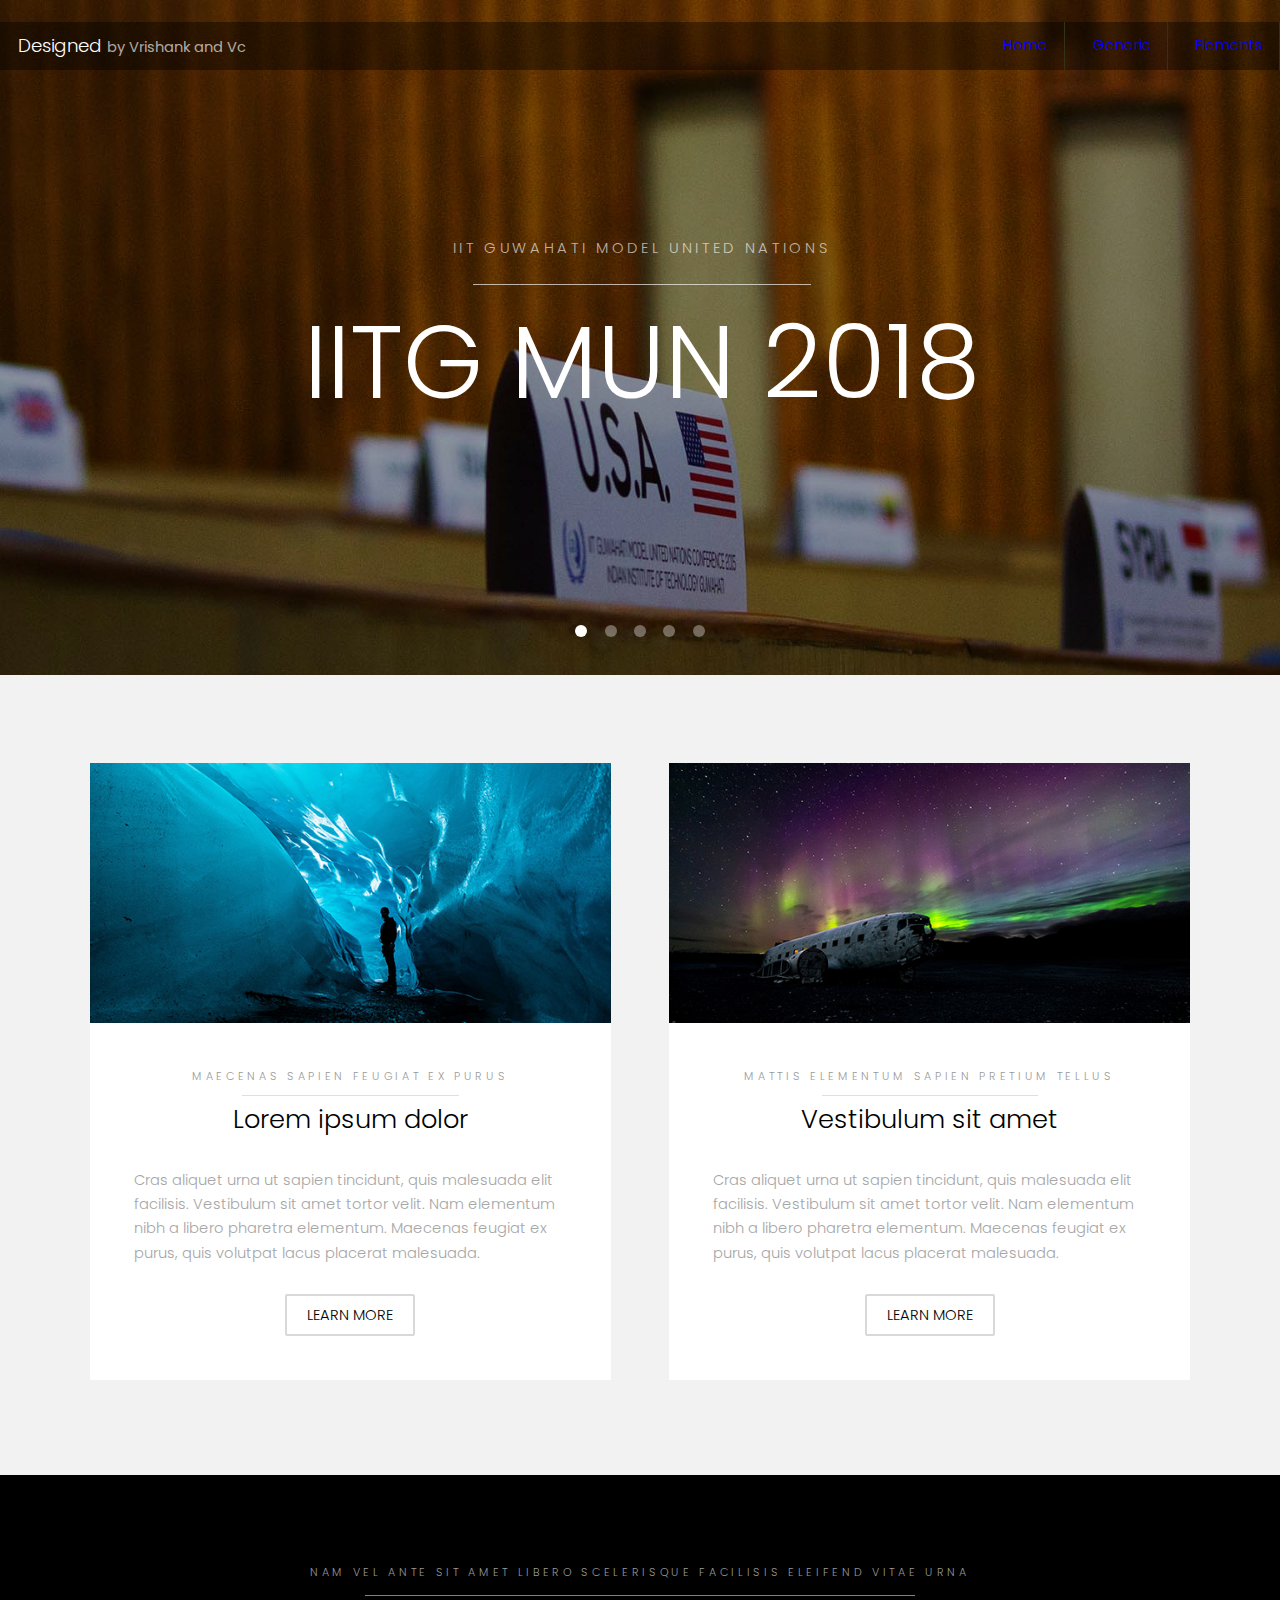
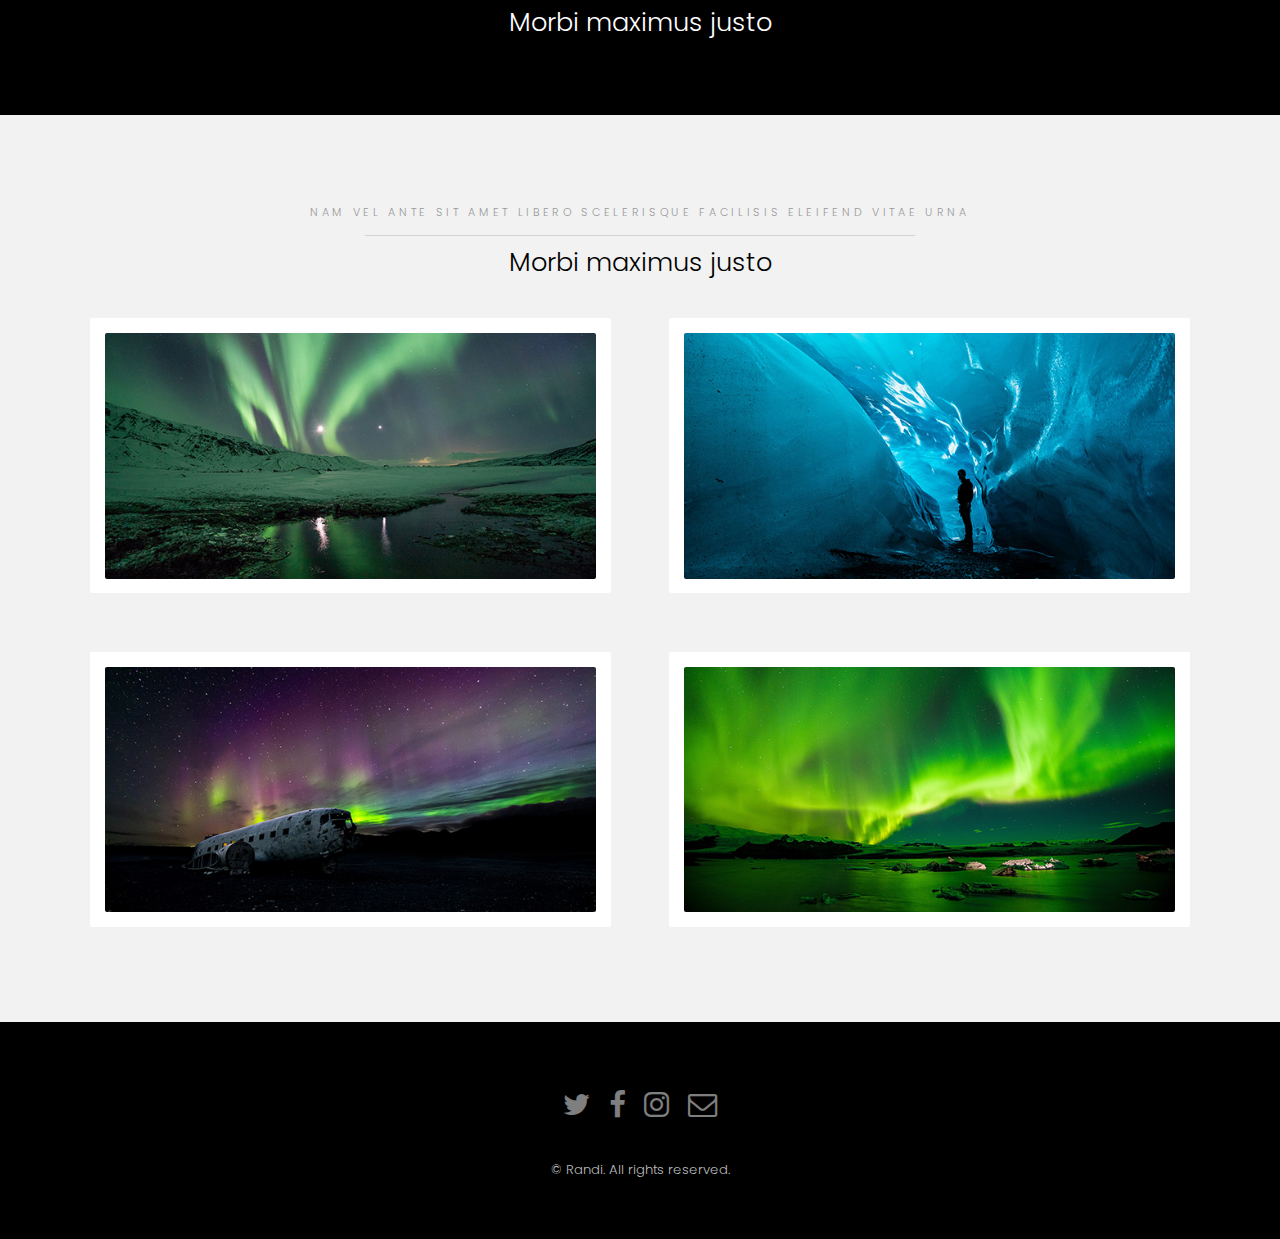
==== commit aba823fd: "Menu bar -> horizontal" ====
--- a/index.html
+++ b/index.html
@@ -15,18 +15,17 @@
 
 		<!-- Header -->
 			<header id="header" class="alt">
-				<div class="logo"><a href="index.html">Designed <span>by Vrishank</span></a></div>
-				<a href="#menu">Menu</a>
-			</header>
+				<!--redirect to the Alcher website -->
 
-		<!-- Nav -->
-			<nav id="menu">
+				<div class="logo"><a href="https://www.alcheringa.in/">Designed <span>by Vrishank and Vc</span></a></div>
+				<div id = "menu_alt">
 				<ul class="links">
 					<li><a href="index.html">Home</a></li>
 					<li><a href="generic.html">Generic</a></li>
 					<li><a href="elements.html">Elements</a></li>
 				</ul>
-			</nav>
+			</header>
+			
 
 		<!-- Banner -->
 			<section class="banner full">
@@ -176,7 +175,7 @@
 					</ul>
 				</div>
 				<div class="copyright">
-					&copy; Vrishank Bhardwaj. All rights reserved.
+					&copy; Randi. All rights reserved.
 				</div>
 			</footer>
 
--- a/assets/css/main.css
+++ b/assets/css/main.css
@@ -3748,6 +3748,13 @@
 				color: rgba(255, 255, 255, 0.65);
 			}
 
+		.menu{
+			width: 300px;
+			height: 100px;
+			border: 1px solid blue;
+    		box-sizing: border-box;
+		}
+
 		#header > a {
 			-moz-transition: color 0.2s ease-in-out;
 			-webkit-transition: color 0.2s ease-in-out;
@@ -3837,6 +3844,8 @@
 				right: 2.5em;
 			}
 
+		
+
 	@media screen and (max-width: 980px) {
 
 		body.subpage {
@@ -3867,6 +3876,37 @@
 	}
 
 /* Menu */
+	
+	#menu_alt {
+	}
+
+		#menu_alt > ul {	
+
+    		list-style-type: none;
+    		margin: 0;
+	    	padding: ;
+    		overflow: ;
+	    	background-color: rgba(0, 0, 0, 0.4);
+	    	text-align: right;
+
+		}
+
+			#menu_alt > ul > li {
+				display: inline-block;
+				color: white;
+				border-right: 1px solid rgb(50, 50, 20);
+			}
+				#menu_alt > ul > li > a{
+    				color: blue;
+    				text-align: center;
+    				padding: 14px 16px;
+    				text-decoration: none;
+				}
+
+				#menu_alt >ul > li > a:hover{
+					background-color: rgba(50, 50, 50, 0.5);
+					color: cyan;
+				}
 
 	#menu {
 		-moz-transform: translateX(20rem);
